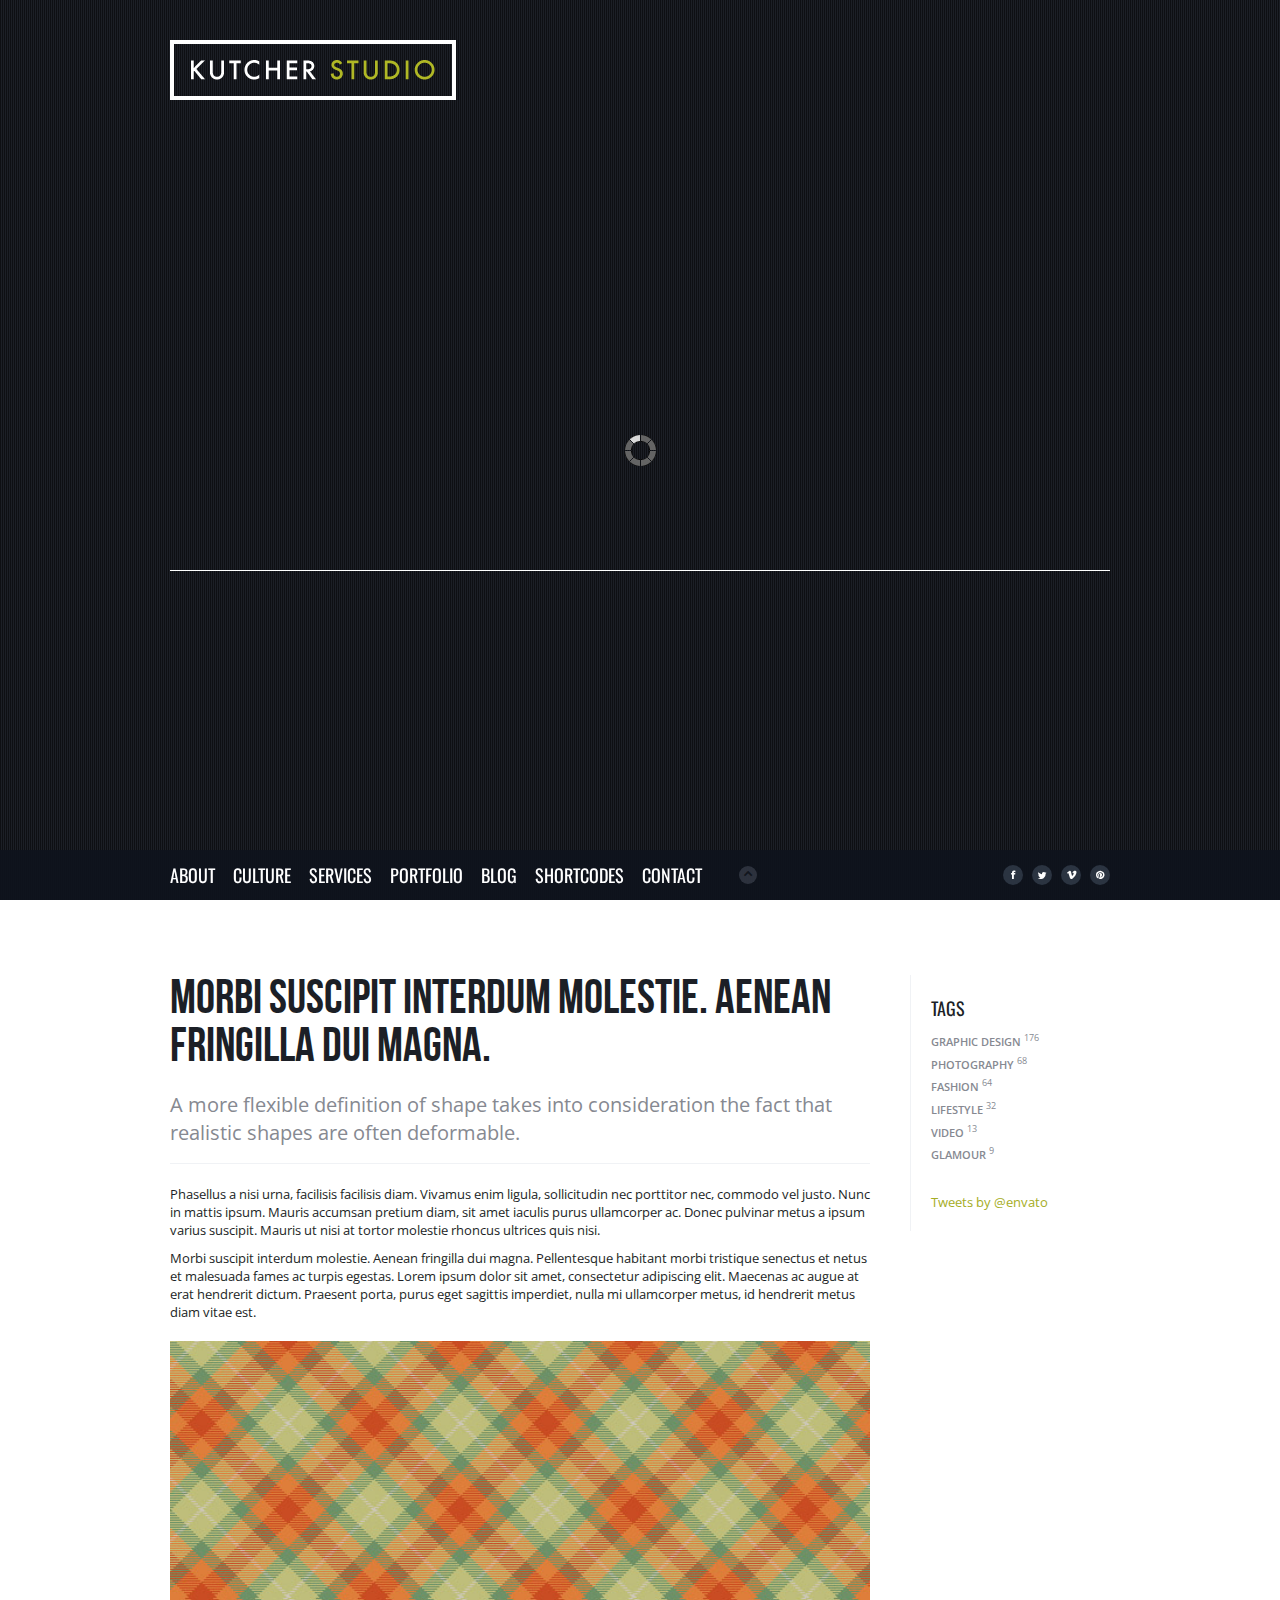
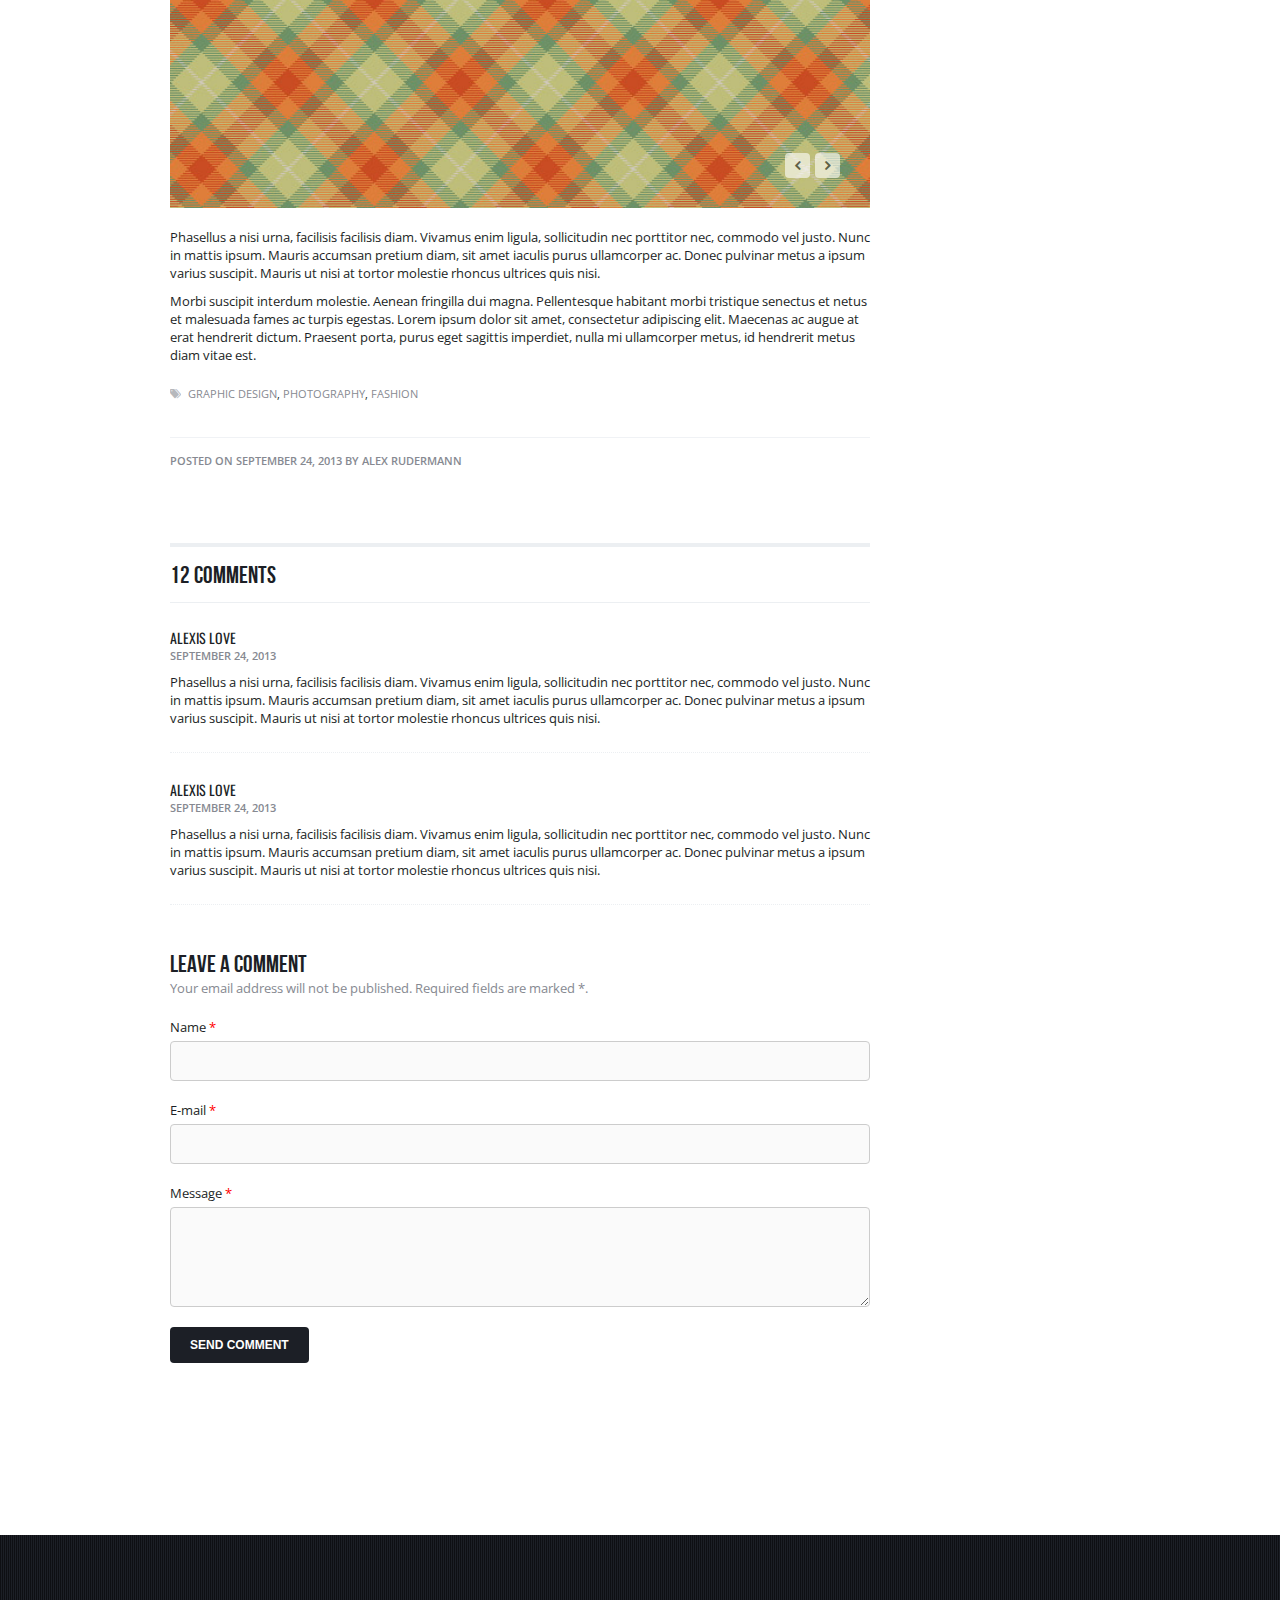
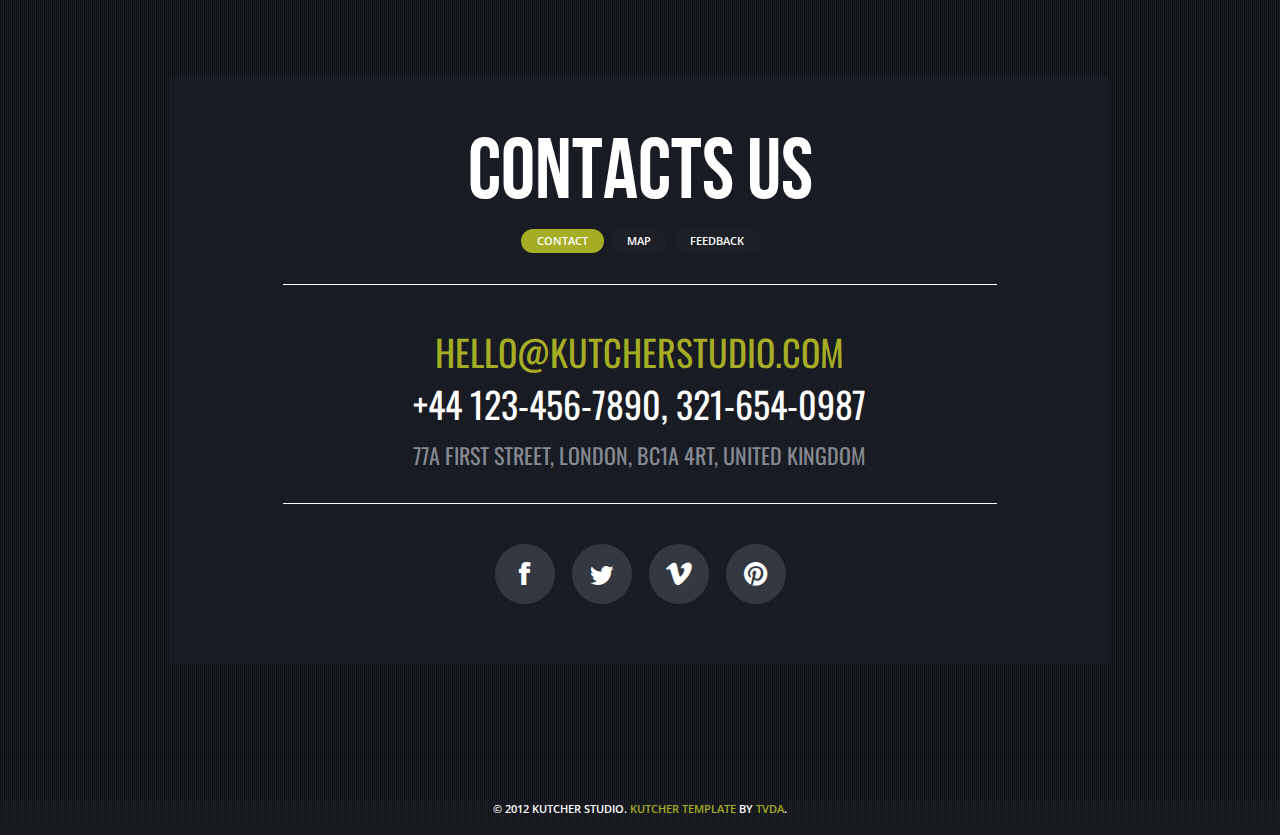
==== blog-detail.html @ 0f99b7dc "first commit" ====
<!DOCTYPE HTML>
<head>
	<meta charset="UTF-8">
	<title>Kutcher Studio</title>
	<meta name="description" content="">
	<meta name="author" content="">
	<meta name="viewport" content="width=device-width, initial-scale=1, maximum-scale=1">

	<!-- Google Web Fonts -->
	<link href='http://fonts.googleapis.com/css?family=Oswald|Open+Sans:400,600' rel='stylesheet' type='text/css'>
	
	<!-- CSS Responsive Framework Skeleton -->
	<link rel="stylesheet" href="css/skeleton.css">
	
	<!-- CSS Styles -->	
	<link rel="stylesheet" href="css/style.css">
	
	<!-- Fullscreen Slider -->
	<link rel="stylesheet" href="css/supersized.css">
	<link rel="stylesheet" href="css/supersized.shutter.css">
	
	<!-- Fancybox -->	
	<link rel="stylesheet" href="css/jquery.fancybox.css">
	
	<!-- Icons -->	
	<link rel="stylesheet" href="css/font-awesome.css">
	
	<!-- Flexslider -->	
	<link rel="stylesheet" href="css/flexslider.css">
	
	<!-- Media Queries -->	
	<link rel="stylesheet" href="css/media.css">
	
	<!--[if lt IE 9]>
		<script src="http://html5shiv.googlecode.com/svn/trunk/html5.js"></script>
	<![endif]-->
</head>

<body>

	<!-- Start Homepage -->
	<div id="homepage">
		
		<div class="container">
			<div class="sixteen columns">
				<img alt="" class="logo" src="images/logo.png" />
			</div>
			
			<div class="slider-text">
				<div class="sixteen columns">
					<div class="line"></div>
				</div>
				
				<div class="twelve columns">
					<div id="slidecaption"></div>
				</div>
				
				<div class="four columns">
					<a id="prevslide" class="load-item"><i class="icon-chevron-left"></i></a>
					<a id="nextslide" class="load-item"><i class="icon-chevron-right"></i></a>
				</div>
			</div>
			
		</div>
	</div>
	<!-- End Homepage -->
	
	
	<!-- Start Navigation -->
	<nav>
	
		<div class="container">
			
			<div class="thirteen columns">
				
				<!-- Start Nav Links -->
				<ul id="nav" class="links">
					<li class="current"><a href="index.html#about">About</a></li>
					<li><a href="index.html#culture">Culture</a></li>
					<li><a href="index.html#services">Services</a></li>
					<li><a href="index.html#portfolio">Portfolio</a></li>
					<li><a href="blog.html">Blog</a></li>
					<li><a href="shortcodes.html">Shortcodes</a></li>
					<li><a href="index.html#contact">Contact</a></li>
					<li><a class="to-top" href="#homepage"><i class="icon-chevron-up"></i><span>Home</span></a></li>
				</ul>
				<!-- End Nav Links -->
				
			</div>
			
			<div class="three columns">
			
				<!-- Social Icons -->	
				<ul class="social-icons">
					<li><a href="#"><i class="icon-facebook"></i></a></li>
					<li><a href="#"><i class="icon-twitter"></i></a></li>
					<li><a href="#"><i class="icon-vimeo"></i></a></li>
					<li><a href="#"><i class="icon-pinterest"></i></a></li>
				</ul>
				<!-- End Icons -->
			
			</div>
		
		</div>
	
	</nav>
	<!-- End Navigation -->	
	
	
	<!-- Start Blog -->	
	<div id="blog">
	
		<div class="container">
		
			<div class="twelve columns">
			
				<!-- Start Post -->
				<div class="post">
					<div class="post-title">
						<a href="blog-detail.html">Morbi suscipit interdum molestie. Aenean fringilla dui magna.</a>
					</div>
					
					<div class="post-text">
						<p class="lead">A more flexible definition of shape takes into consideration the fact that realistic shapes are often deformable.</p>
						<hr>
						<p>Phasellus a nisi urna, facilisis facilisis diam. Vivamus enim ligula, sollicitudin nec porttitor nec, commodo vel justo. Nunc in mattis ipsum. Mauris accumsan pretium diam, sit amet iaculis purus ullamcorper ac. Donec pulvinar metus a ipsum varius suscipit. Mauris ut nisi at tortor molestie rhoncus ultrices quis nisi.</p>
						<p>Morbi suscipit interdum molestie. Aenean fringilla dui magna. Pellentesque habitant morbi tristique senectus et netus et malesuada fames ac turpis egestas. Lorem ipsum dolor sit amet, consectetur adipiscing elit. Maecenas ac augue at erat hendrerit dictum. Praesent porta, purus eget sagittis imperdiet, nulla mi ullamcorper metus, id hendrerit metus diam vitae est.</p>
						<!-- Start Flex Slider -->
						<div class="slider">
							<div class="flexslider">
								<ul class="slides">
									<li><img src="images/blog/image2.jpg" alt=""></li>
									<li><img src="images/blog/image1.jpg" alt=""></li>
									<li><img src="images/blog/image3.jpg" alt=""></li>
									<li><img src="images/blog/image4.jpg" alt=""></li>
								</ul>
							</div>
						</div>
						<!-- End Flex Slider -->
						<p>Phasellus a nisi urna, facilisis facilisis diam. Vivamus enim ligula, sollicitudin nec porttitor nec, commodo vel justo. Nunc in mattis ipsum. Mauris accumsan pretium diam, sit amet iaculis purus ullamcorper ac. Donec pulvinar metus a ipsum varius suscipit. Mauris ut nisi at tortor molestie rhoncus ultrices quis nisi.</p>
						<p>Morbi suscipit interdum molestie. Aenean fringilla dui magna. Pellentesque habitant morbi tristique senectus et netus et malesuada fames ac turpis egestas. Lorem ipsum dolor sit amet, consectetur adipiscing elit. Maecenas ac augue at erat hendrerit dictum. Praesent porta, purus eget sagittis imperdiet, nulla mi ullamcorper metus, id hendrerit metus diam vitae est.</p>
					</div>
					
					<div class="post-tags">
						<i class="icon-tags"></i>
						<ul>
							<li><a href="#">Graphic Design</a></li>
							<li><a href="#">Photography</a></li>
							<li><a href="#">Fashion</a></li>
						</ul>
					</div>
					
					<div class="post-info">
						Posted on September 24, 2013 by Alex Rudermann
					</div>
					
					<div class="comments" id="comments">
						<div class="comments-title">12 comments</div>
						
						<div class="comment" id="comment-1">
							<div class="comment-author">Alexis Love</div>
							<div class="comment-date">September 24, 2013</div>
							<div class="comment-text">
								<p>Phasellus a nisi urna, facilisis facilisis diam. Vivamus enim ligula, sollicitudin nec porttitor nec, commodo vel justo. Nunc in mattis ipsum. Mauris accumsan pretium diam, sit amet iaculis purus ullamcorper ac. Donec pulvinar metus a ipsum varius suscipit. Mauris ut nisi at tortor molestie rhoncus ultrices quis nisi.</p>
							</div>
						</div>
						
						<div class="comment" id="comment-2">
							<div class="comment-author">Alexis Love</div>
							<div class="comment-date">September 24, 2013</div>
							<div class="comment-text">
								<p>Phasellus a nisi urna, facilisis facilisis diam. Vivamus enim ligula, sollicitudin nec porttitor nec, commodo vel justo. Nunc in mattis ipsum. Mauris accumsan pretium diam, sit amet iaculis purus ullamcorper ac. Donec pulvinar metus a ipsum varius suscipit. Mauris ut nisi at tortor molestie rhoncus ultrices quis nisi.</p>
							</div>
						</div>
						
						<div class="leave-comment-title">
							Leave a comment
							<span>Your email address will not be published. Required fields are marked *.</span>
						</div>
						
						<form action="wp-comments-post.php" method="post" id="commentform">
							<label>Name <span style="color:red">*</span></label>
							<input id="author" name="author" type="text" value="" aria-required="true">
							<label>E-mail <span style="color:red">*</span></label>
							<input id="email" name="email" type="text" value="" aria-required="true">
							<label>Message <span style="color:red">*</span></label>
							<textarea cols="40" rows="3" id="comment" name="comment" aria-required="true"></textarea>
							<button type="submit" class="button">Send Comment</button>
						</form>
						
					</div>
					
				</div>
				
			</div>
			<!-- End Post -->
			
			<!-- Start Sidebar -->
			<div class="four columns">
			
				<div class="blog-sidebar">
				
					<div class="block tags">
						<div class="block-title">Tags</div>
						<ul class="tags-list">
							<li><a href="#">Graphic Design</a> <sup>176</sup></li>
							<li><a href="#">Photography</a> <sup>68</sup></li>
							<li><a href="#">Fashion</a> <sup>64</sup></li>
							<li><a href="#">Lifestyle</a> <sup>32</sup></li>
							<li><a href="#">Video</a> <sup>13</sup></li>
							<li><a href="#">Glamour</a> <sup>9</sup></li>
						</ul>
					</div>
					
					<div id="twitterfeed" class="block"><a class="twitter-timeline" href="https://twitter.com/envato" data-widget-id="347631015214317568">Tweets by @envato</a>
<script>!function(d,s,id){var js,fjs=d.getElementsByTagName(s)[0],p=/^http:/.test(d.location)?'http':'https';if(!d.getElementById(id)){js=d.createElement(s);js.id=id;js.src=p+"://platform.twitter.com/widgets.js";fjs.parentNode.insertBefore(js,fjs);}}(document,"script","twitter-wjs");</script>
</div>
					
				</div>
				
			</div>
			<!-- End Sidebar -->
					
		</div>
		
	</div>
	<!-- End Blog -->
	
	
	<!-- Start Contact Page -->
	<div id="contact">
		<div class="pattern"></div>
		<div class="container">
			<div class="sixteen columns">
				
				<!-- Start Contact Block -->
				<div class="card">
					<h1 class="white">Contacts Us</h1>
					<div class="js-tabs">
    					<ul class="contact-tabs">
    						<li><a href="#" class="active-tab current">Contact</a></li>
    						<li><a href="#">Map</a></li>
    						<li><a href="#">Feedback</a></li>
    					</ul>
    					
    					<div class="tab-content-wrp">
        					<div class="lines tab-content active">
        						<p><a href="#" >hello@kutcherstudio.com</a><br/>+44 123-456-7890, 321-654-0987</p>
        						<p class="adress">77a First Street, London, BC1A 4RT, United Kingdom</p>
        					</div>
        					
        					<div class="lines tab-content">
        						<iframe width="100%" height="350" frameborder="0" scrolling="no" marginheight="0" marginwidth="0" src="https://maps.google.com/maps?f=q&amp;source=s_q&amp;hl=ru&amp;geocode=&amp;q=london&amp;sll=37.0625,-95.677068&amp;sspn=60.288153,103.095703&amp;ie=UTF8&amp;hq=&amp;hnear=%D0%9B%D0%BE%D0%BD%D0%B4%D0%BE%D0%BD,+%D0%92%D0%B5%D0%BB%D0%B8%D0%BA%D0%BE%D0%B1%D1%80%D0%B8%D1%82%D0%B0%D0%BD%D0%B8%D1%8F&amp;t=m&amp;ll=51.523324,-0.152864&amp;spn=0.018691,0.060081&amp;z=14&amp;iwloc=A&amp;output=embed"></iframe>
        					</div>
        					
        					<div class="lines tab-content">
        						<div class="result"></div>
                				
                				<form class="well">
                					<div class="row">
                						<div class="span2 pull-left">
                							<input type="text" name="name" placeholder="Name">
                							<input type="text" name="email" placeholder="E-mail">
                							<input type="text" name="subject" placeholder="Subject">
                						</div>
                						<div class="span6 pull-right">
                							<textarea class="span6" rows="4" name="message" placeholder="Message"></textarea>
                							<button type="submit" class="button"><i class="icon-envelope-alt"></i> Send Message</button>
                						</div>
                					</div>
                				</form>
        					</div>
    					</div>
					</div>
					
					<ul class="contact-social-icons">
						<li><a href="#"><i class="icon-facebook"></i></a></li>
						<li><a href="#"><i class="icon-twitter"></i></a></li>
						<li><a href="#"><i class="icon-vimeo"></i></a></li>
						<li><a href="#"><i class="icon-pinterest"></i></a></li>
					</ul>
				</div>
				<!-- End Contact Block -->
				
			</div>
		</div>
		
		<div class="copyright">
			<p>© 2012 Kutcher studio. <a href="http://themes.tvda.eu/">Kutcher Template</a> by <a href="http://themes.tvda.eu/">TVDA</a>.</p>
		</div>
		
	</div>
	<!-- End Contact Page -->
	
	<!-- JavaScripts -->
	<script src="http://ajax.googleapis.com/ajax/libs/jquery/1.8.2/jquery.min.js"></script>
	<script src="js/jquery.easing.min.js"></script>
	<script src="js/supersized.3.2.7.min.js"></script>
	<script src="js/supersized.shutter.min.js"></script>
	<script src="js/supersized.images.js"></script>
	<script src="js/main.js"></script>
	<script src="js/jquery.parallax-1.1.3.js"></script>
	<script src="js/last-tw-blog.js"></script>
	<script src="js/paralax-ini.js"></script>
	<script src="js/scroll.js"></script>
	<script src="js/jquery.flexslider.js"></script>
	<script src="js/selectnav.min.js"></script>
	<script src="js/jquery.isotope.min.js"></script>
	<script src="js/jquery.smartresize.js"></script>
	<script src="js/shortcodes.js"></script>
	<script src="js/jquery.fancybox.pack.js"></script>
	<script src="js/jquery.fancybox-media.js"></script>
	<script src="js/jquery.sticky.js"></script>
	<script src="js/contact.js"></script>
	<script>
	    $(window).load(function(){
	      $("nav").sticky({ topSpacing: 0, className: 'sticky', wrapperClassName: 'my-wrapper' });
	    });
    </script>
	
	<script>
		$(function(){
			$('.item').show();
			var $container = $('#portfolio_items');
			$container.isotope({
				itemSelector : '.item'
			});
			var $optionSets = $('.option-set'),
				$optionLinks = $optionSets.find('a');
			$optionLinks.click(function(){
				var $this = $(this);
				// don't proceed if already selected
				if ( $this.hasClass('selected') ) {
					return false;
				}
				var $optionSet = $this.parents('.option-set');
				$optionSet.find('.selected').removeClass('selected');
				$this.addClass('selected');
			// make option object dynamically, i.e. { filter: '.my-filter-class' }
			var options = {},
				key = $optionSet.attr('data-option-key'),
				value = $this.attr('data-option-value');
				
			// parse 'false' as false boolean
			value = value === 'false' ? false : value;
			options[ key ] = value;
				if ( key === 'layoutMode' && typeof changeLayoutMode === 'function' ) {
				// changes in layout modes need extra logic
				changeLayoutMode( $this, options )
			} else {
				// otherwise, apply new options
				$container.isotope( options );
			}    
			return false;
			});
			
			if( /Android|webOS|iPhone|iPad|iPod|BlackBerry/i.test(navigator.userAgent) ) {
				var $isMobile = true;
			}
			
			if(!$isMobile)
			{
				$(window).smartresize(function(){
					$container.isotope({
						masonry: { columnWidth: $container.width() / 12 }
					});
				});
			}
			else
			{
				$(window).bind('orientationchange', function(e){
					$container.isotope({
						masonry: { columnWidth: $container.width() / 12 }
					});
				});
			}
		});
	</script>
	
	<script type="text/javascript">
    	function moveTo(contentArea){
        	var goPosition = $(contentArea).offset().top;
        	$('html,body').animate({ scrollTop: goPosition}, 'slow');
        }
    </script>
    
    <script>
		selectnav('nav', {
			nested: true,
			indent: '-'
		});
    </script>

	<script>
		$(function(){
			//SyntaxHighlighter.all();
			});
				$(window).load(function(){
				$('.flexslider').flexslider({
				animation: "slide",
				start: function(slider){
				  $('body').removeClass('loading');
				}
			});
		});
	</script>
    
    <script>
		$(document).ready(function() {
			$(".fancybox").fancybox({
				padding : 0,
				beforeShow: function () {
				
							this.title = $(this.element).attr('title');
							this.title = '<h4>' + this.title + '</h4>' + $(this.element).find('img').attr('alt');
							
    
				            if (this.title) {
				                // New line
				                this.title += '<br />';
				                
				                // Add tweet button
				                this.title += '<a href="https://twitter.com/share" class="twitter-share-button" data-count="none" data-url="' + this.href + '">Tweet</a> ';
				                
				                // Add FaceBook like button
				                this.title += '<iframe src="//www.facebook.com/plugins/like.php?href=' + this.href + '&amp;layout=button_count&amp;show_faces=true&amp;width=500&amp;action=like&amp;font&amp;colorscheme=light&amp;height=23" scrolling="no" frameborder="0" style="border:none; overflow:hidden; width:110px; height:23px;" allowTransparency="true"></iframe>';
				            }
				        },
		        afterShow: function() {
		            // Render tweet button
		            twttr.widgets.load();
		        },
				helpers : {
					title : { type: 'inside' },
				}
			});
			$('.fancybox-media').fancybox({
				openEffect  : 'none',
				closeEffect : 'none',
				helpers : {
					media : {},
				}
			});
		});
	</script>
		
	<script src="https://api.twitter.com/1/statuses/user_timeline/envato.json?callback=twitterCallback2&count=3"></script>
		
</body>
<!-- The End. Visit our site THEMES.TVDA.EU -->
---- css/skeleton.css ----
/*
* Skeleton V1.2
* Copyright 2011, Dave Gamache
* www.getskeleton.com
* Free to use under the MIT license.
* http://www.opensource.org/licenses/mit-license.php
* 6/20/2012
*/


/* Table of Contents
==================================================
    #Base 960 Grid
    #Tablet (Portrait)
    #Mobile (Portrait)
    #Mobile (Landscape)
    #Clearing */



/* #Base 960 Grid
================================================== */

    .container                                  { position: relative; width: 960px; margin: 0 auto; padding: 0; }
    .container .column,
    .container .columns                         { float: left; display: inline; margin-left: 10px; margin-right: 10px; }
    .row                                        { margin-bottom: 20px; }

    /* Nested Column Classes */
    .column.alpha, .columns.alpha               { margin-left: 0; }
    .column.omega, .columns.omega               { margin-right: 0; }

    /* Base Grid */
    .container .one.column,
    .container .one.columns                     { width: 40px;  }
    .container .two.columns                     { width: 100px; }
    .container .three.columns                   { width: 160px; }
    .container .four.columns                    { width: 220px; }
    .container .five.columns                    { width: 280px; }
    .container .six.columns                     { width: 340px; }
    .container .seven.columns                   { width: 400px; }
    .container .eight.columns                   { width: 460px; }
    .container .nine.columns                    { width: 520px; }
    .container .ten.columns                     { width: 580px; }
    .container .eleven.columns                  { width: 640px; }
    .container .twelve.columns                  { width: 700px; }
    .container .thirteen.columns                { width: 760px; }
    .container .fourteen.columns                { width: 820px; }
    .container .fifteen.columns                 { width: 880px; }
    .container .sixteen.columns                 { width: 940px; }

    .container .one-third.column                { width: 300px; }
    .container .two-thirds.column               { width: 620px; }

    /* Offsets */
    .container .offset-by-one                   { padding-left: 60px;  }
    .container .offset-by-two                   { padding-left: 120px; }
    .container .offset-by-three                 { padding-left: 180px; }
    .container .offset-by-four                  { padding-left: 240px; }
    .container .offset-by-five                  { padding-left: 300px; }
    .container .offset-by-six                   { padding-left: 360px; }
    .container .offset-by-seven                 { padding-left: 420px; }
    .container .offset-by-eight                 { padding-left: 480px; }
    .container .offset-by-nine                  { padding-left: 540px; }
    .container .offset-by-ten                   { padding-left: 600px; }
    .container .offset-by-eleven                { padding-left: 660px; }
    .container .offset-by-twelve                { padding-left: 720px; }
    .container .offset-by-thirteen              { padding-left: 780px; }
    .container .offset-by-fourteen              { padding-left: 840px; }
    .container .offset-by-fifteen               { padding-left: 900px; }



/* #Tablet (Portrait)
================================================== */

    /* Note: Design for a width of 768px */

    @media only screen and (min-width: 768px) and (max-width: 959px) {
        .container                                  { width: 768px; }
        .container .column,
        .container .columns                         { margin-left: 10px; margin-right: 10px;  }
        .column.alpha, .columns.alpha               { margin-left: 0; margin-right: 10px; }
        .column.omega, .columns.omega               { margin-right: 0; margin-left: 10px; }
        .alpha.omega                                { margin-left: 0; margin-right: 0; }

        .container .one.column,
        .container .one.columns                     { width: 28px; }
        .container .two.columns                     { width: 76px; }
        .container .three.columns                   { width: 124px; }
        .container .four.columns                    { width: 172px; }
        .container .five.columns                    { width: 220px; }
        .container .six.columns                     { width: 268px; }
        .container .seven.columns                   { width: 316px; }
        .container .eight.columns                   { width: 364px; }
        .container .nine.columns                    { width: 412px; }
        .container .ten.columns                     { width: 460px; }
        .container .eleven.columns                  { width: 508px; }
        .container .twelve.columns                  { width: 556px; }
        .container .thirteen.columns                { width: 604px; }
        .container .fourteen.columns                { width: 652px; }
        .container .fifteen.columns                 { width: 700px; }
        .container .sixteen.columns                 { width: 748px; }

        .container .one-third.column                { width: 236px; }
        .container .two-thirds.column               { width: 492px; }

        /* Offsets */
        .container .offset-by-one                   { padding-left: 48px; }
        .container .offset-by-two                   { padding-left: 96px; }
        .container .offset-by-three                 { padding-left: 144px; }
        .container .offset-by-four                  { padding-left: 192px; }
        .container .offset-by-five                  { padding-left: 240px; }
        .container .offset-by-six                   { padding-left: 288px; }
        .container .offset-by-seven                 { padding-left: 336px; }
        .container .offset-by-eight                 { padding-left: 384px; }
        .container .offset-by-nine                  { padding-left: 432px; }
        .container .offset-by-ten                   { padding-left: 480px; }
        .container .offset-by-eleven                { padding-left: 528px; }
        .container .offset-by-twelve                { padding-left: 576px; }
        .container .offset-by-thirteen              { padding-left: 624px; }
        .container .offset-by-fourteen              { padding-left: 672px; }
        .container .offset-by-fifteen               { padding-left: 720px; }
    }


/*  #Mobile (Portrait)
================================================== */

    /* Note: Design for a width of 320px */

    @media only screen and (max-width: 767px) {
        .container { width: 300px; }
        .container .columns,
        .container .column { margin: 0; }
        .container .one.column,
        .container .one.columns,
        .container .two.columns,
        .container .three.columns,
        .container .four.columns,
        .container .five.columns,
        .container .six.columns,
        .container .seven.columns,
        .container .eight.columns,
        .container .nine.columns,
        .container .ten.columns,
        .container .eleven.columns,
        .container .twelve.columns,
        .container .thirteen.columns,
        .container .fourteen.columns,
        .container .fifteen.columns,
        .container .sixteen.columns,
        .container .one-third.column,
        .container .two-thirds.column  { width: 300px; }

        /* Offsets */
        .container .offset-by-one,
        .container .offset-by-two,
        .container .offset-by-three,
        .container .offset-by-four,
        .container .offset-by-five,
        .container .offset-by-six,
        .container .offset-by-seven,
        .container .offset-by-eight,
        .container .offset-by-nine,
        .container .offset-by-ten,
        .container .offset-by-eleven,
        .container .offset-by-twelve,
        .container .offset-by-thirteen,
        .container .offset-by-fourteen,
        .container .offset-by-fifteen { padding-left: 0; }

    }


/* #Mobile (Landscape)
================================================== */

    /* Note: Design for a width of 480px */

    @media only screen and (min-width: 480px) and (max-width: 767px) {
        .container { width: 420px; }
        .container .columns,
        .container .column { margin: 0; }

        .container .one.column,
        .container .one.columns,
        .container .two.columns,
        .container .three.columns,
        .container .four.columns,
        .container .five.columns,
        .container .six.columns,
        .container .seven.columns,
        .container .eight.columns,
        .container .nine.columns,
        .container .ten.columns,
        .container .eleven.columns,
        .container .twelve.columns,
        .container .thirteen.columns,
        .container .fourteen.columns,
        .container .fifteen.columns,
        .container .sixteen.columns,
        .container .one-third.column,
        .container .two-thirds.column { width: 420px; }
    }


/* #Clearing
================================================== */

    /* Self Clearing Goodness */
    .container:after { content: "\0020"; display: block; height: 0; clear: both; visibility: hidden; }

    /* Use clearfix class on parent to clear nested columns,
    or wrap each row of columns in a <div class="row"> */
    .clearfix:before,
    .clearfix:after,
    .row:before,
    .row:after {
      content: '\0020';
      display: block;
      overflow: hidden;
      visibility: hidden;
      width: 0;
      height: 0; }
    .row:after,
    .clearfix:after {
      clear: both; }
    .row,
    .clearfix {
      zoom: 1; }

    /* You can also use a <br class="clear" /> to clear columns */
    .clear {
      clear: both;
      display: block;
      overflow: hidden;
      visibility: hidden;
      width: 0;
      height: 0;
    }
---- css/style.css ----
/*--------------------------------------------------------
Resets
--------------------------------------------------------*/
html, body {
    height: 100%;
}

html, body, div, span, applet, object, iframe, h1, h2, h3, h4, h5, h6, p, blockquote, pre, a, abbr, acronym, address, big, cite, code, del, dfn, em, img, ins, kbd, q, s, samp, small, strike, strong, tt, var, b, u, i, center, dl, dt, dd, ol, ul, li, fieldset, form, label, legend, table, caption, tbody, tfoot, thead, tr, th, td, article, aside, canvas, details, embed, figure, figcaption, footer, header, hgroup, menu, nav, output, ruby, section, summary, time, mark, audio, video {
	margin: 0;
	padding: 0;
	border: 0;
	font-size: 100%;
	font: inherit;
	vertical-align: baseline;
}

article, aside, details, figcaption, figure, footer, header, hgroup, menu, nav, section {
	display: block;
}

body {
	line-height: 1;
}

ol, ul {
	list-style: none;
}

blockquote, q {
	quotes: none;
}

blockquote:before, blockquote:after,
q:before, q:after {
	content: '';
	content: none;
}

table {
	border-collapse: collapse;
	border-spacing: 0;
}



/*--------------------------------------------------------
Commons
--------------------------------------------------------*/

@font-face {
    font-family: 'BebasNeueRegular';
    src: url('../fonts/BebasNeue-webfont.eot');
    src: url('../fonts/BebasNeue-webfont.eot?#iefix') format('embedded-opentype'),
         url('../fonts/BebasNeue-webfont.woff') format('woff'),
         url('../fonts/BebasNeue-webfont.ttf') format('truetype'),
         url('../fonts/BebasNeue-webfont.svg#BebasNeueRegular') format('svg');
    font-weight: normal;
    font-style: normal;

}

::-moz-selection {background: #b0b825;color: white; }
::selection {background: #b0b825;color: white; }

body {
	background: white;
	font: 13px 'Open Sans', sans-serif;
	color: #1c1f26;
	-webkit-font-smoothing: antialiased;
	-webkit-text-size-adjust: 100%;
}

.embed-container {
    position: relative;
    padding-bottom: 56.25%; /* 16/9 ratio */
    padding-top: 30px; /* IE6 workaround*/
    height: 0;
    overflow: hidden;
}

.embed-container iframe,
.embed-container object,
.embed-container embed {
    position: absolute;
    top: 0;
    left: 0;
    width: 100%;
    height: 100%;
}

img.scaleimg {
	width: 100%;
    height: auto;
}

.hidden {
	display: none;
}

.vertical-text {
	display: table-cell;
	vertical-align: middle;
}

.pattern {
	background: url(../images/pattern.png);
	width: 100%;
	position: absolute;
}	


/*--------------------------------------------------------
Typography
--------------------------------------------------------*/

h1, h2, h3, h4 {
	text-transform: uppercase;
	font-weight: 400;
}

h1 {
	font-family: 'BebasNeueRegular', sans-serif;
	font-size: 86px;
	text-transform: uppercase;
	position: relative;
	margin-bottom: 7px;
}

h1.white {
	color: white;
}

h2 {
	font-family: 'BebasNeueRegular', sans-serif;
	font-size: 44px;
	text-transform: uppercase;
	position: relative;
}

h2.white {
	color: white;
}


h3 {
	font-family: 'Oswald', sans-serif;
	font-size: 22px;
}

h3.white {
	color: white;
}

h4 {
	font-family: 'Oswald', sans-serif;
	font-size: 22px;
}

p {
	margin-top: 10px;
}

a {
	color: #a5ad25;
	text-decoration: none;
	transition: all 0.3s linear;
	-moz-transition: all 0.3s linear;
	-webkit-transition: all 0.3s linear;
	-o-transition: all 0.3s linear;
}

a:hover {
	color: #868991;
}

p.lead {
	font-size: 20px;
	color: #868991;
	line-height: 1.4;
}

hr {
	margin: 25px 0;
	border: 0;
	border-bottom: 1px solid #f0f2f5;
}



/*--------------------------------------------------------
Navigation
--------------------------------------------------------*/

nav {
	background: url(../images/nav-bg.png);
	width: 100%;
	position: relative;
	z-index: 1000;
	height: 50px;
	opacity: 0;
	filter: alpha(opacity=0);
}

.links {
	height: 50px;
	display: table-cell;
	vertical-align: middle;
}

.links li {
	display: inline;
	margin: 0 15px 0 0;
}

.links a {
	font-family: 'Oswald', sans-serif;
	font-size: 18px;
	color: white;
	text-decoration: none;
	text-transform: uppercase;
}

.links a:visited {
	color: white;
}

.links a:hover {
	color: #b0b825;
}

.links a.to-top span {
	display: none;
}

.links a.to-top i {
	position: absolute;
	top: 16px;
	margin-left: 22px;
	width: 18px;
	height: 18px;
	opacity:0.3;
	background: #757c8c;
	color: #1c1f26;
	font-size: 11px;
	line-height: 1.2;
	border-radius: 50%;
	-webkit-border-radius: 50%;
	-moz-border-radius: 50%;
	transition: all 0.3s;
	-moz-transition: all 0.3s;
	-webkit-transition: all 0.3s;
	-o-transition: all 0.3s;
}

.links a.to-top:hover i {
	opacity:1; 
}

.selectnav {
	display: none;
}

.social-icons {
	text-align: right;
	margin-top: 15px;
}

.social-icons li {
	display: inline-block;
	margin: 0 0 0 6px;
}

.social-icons li a {
	color: white;
	font-size: 11px;
	line-height: 1.8;
	text-align: center;
	text-decoration: none;
	display: block;
	width: 20px;
	height: 20px;
	background: #2b3441;
	border-radius: 50%;
	-webkit-border-radius: 50%;
	-moz-border-radius: 50%;
}

.social-icons a:hover {
	background-color: #a5ad25;
}

.social-icons-normal {
	margin-top: 9px;
}

.social-icons-normal li {
	display: inline-block;
	margin-top: 6px;
}

.social-icons-normal li a {
	color: white;
	font-size: 13px;
	line-height: 1.9;
	text-align: center;
	text-decoration: none;
	display: block;
	width: 24px;
	height: 24px;
	background: #2b3441;
	border-radius: 50%;
	-webkit-border-radius: 50%;
	-moz-border-radius: 50%;
}

.social-icons-normal a:hover {
	background-color: #a5ad25;
}

.dropmenu {
	display: none;
}




/*--------------------------------------------------------
Parallax
--------------------------------------------------------*/


#parallax1, #parallax2, #parallax3 {
	width: 100%;
	height: 440px;
	background-color: #1c1f26;
	position: relative;
	overflow: hidden;
}

#parallax1 .vertical-text,
#parallax2 .vertical-text,
#parallax3 .vertical-text,
#parallax1 .pattern,
#parallax2 .pattern,
#parallax3 .pattern {
	height: 440px;
}


	/*Parallax1------------------------------------------*/
	
	.bg1 {
		background: url(../images/slider/banner8.jpeg) 50% 50% fixed repeat-y;
		width: 100%;
		height: 100%;
		margin: 0 auto;
		position: absolute;
		background-size: 110%;
	}
	
	p.prlx-quote {
		font-family: 'BebasNeueRegular', sans-serif;
		font-size: 48px;
		line-height: 1;
		margin-bottom: 20px;
		color: white;
		text-align: center;
		text-transform: uppercase;
		z-index: 200;
		margin: 0 10% 0 10%;
	}
	
	.prlx-author {
		height: 24px;
		background-image: url(../images/quote.png);
		background-position: left top;
		background-repeat: no-repeat;
		background: -Webkit-image-set(url(../images/quote.png) 1x, url(../images/quote@2x.png) 2x) left top no-repeat; /* Image for Retina */	
		width: auto;
		padding-left: 40px;
		font-size: 11px;
		font-weight: 600;
		color: white;
		text-transform: uppercase;
		line-height: 0.9;
		position: relative;
		margin-top: 26px;
		left: 42%;
		z-index: 200;
	}


	/*Parallax2------------------------------------------*/
	
	.bg2 {
		background: url(../images/parallax/GOPR6330.jpg) top center fixed repeat-y;
		width: 100%;
		height: 100%;
		margin: 0 auto;
		position: absolute;
		background-size: 120%;
	}
	
	.twitter-author {
		text-transform: uppercase;
		font-family: 'BebasNeueRegular', sans-serif;
		font-size: 24px;
	
	}
	
	.tweet {
		font-family: 'Oswald', sans-serif;
		font-size: 24px;
		color: white;
		line-height: 1.4;
		margin: 7px 0 12px 0;
	
	}
	
	.tweet-date {
		display: block;
		margin-top: 20px;
		margin-bottom: 10px;
	}
	
	.tweet-date a {
		font-size: 11px;
		text-transform: uppercase;
		font-weight: 600;
	}


	/*Parallax3------------------------------------------*/
	
	#parallax3 h2 {
		text-align: center;
		margin-bottom: 20px;
	}
	
	.bg3 {
		background: url(../images/slider/banner14.jpeg) 100% 100% fixed repeat-y;
		width: 100%;
		height: 100%;
		margin: 0 auto;
		position: absolute;
		background-size: 110%;
	}
	
	.clients {
		text-align: center;
	}
	
	.clients li {
		display: inline;
		margin: 0 15px 0 15px;
		height: 50px;
		opacity:1;
	}
	
	.clients li:hover {
		opacity:0.7;
	}



/*--------------------------------------------------------
Content
--------------------------------------------------------*/

.page {
	padding-top: 64px;
	padding-bottom: 80px;
	position: relative;
	background: white;
}

.one-text {
	font-size: 20px;
	line-height: 1.5; 
}

.description {
	font-size: 12px;
	line-height: 18px;
}

.columns .img-wrp {
	position: relative;
}

.img-wrp img {
	display: block;
}


.overlay-wrp {
	position: absolute;
	top: 0px;
	left: 0px;
	display: none;
	height: 100%;
	width: 100%;
}

.overlay-wrp .overlay {
	opacity: 0.5;
	filter: alpha(opacity=50);
	height: 100%;
	width: 100%;
}

.overlay {
	background: #b0b825;

}
    
	
	/*Homepage------------------------------------------*/
	
	#homepage {
		background: url(../images/pattern.png);
		position: relative;
		overflow: hidden;
		height: 100%;
		margin-bottom: -50px;
	}
	
	#homepage .container {
		height: 100%;
	}
	
	.logo {
		top: 40px;
		position: absolute;
		opacity: 0;
		filter: alpha(opacity=50);
	}
	
	
	.slider-text {
		position: absolute;
		overflow: hidden;
		bottom: 110px;
		min-height: 220px;
	}
	
	#slidecaption { 
		overflow: hidden;
		float: left;
		color: white;
		font: 92px/0.9 "BebasNeueRegular", Helvetica, Arial, sans-serif;
		margin: 0 20px 0 0;
	}
	
	.slidedescription {
		font: 600 14px "Open Sans", Helvetica, Arial, sans-serif;
		margin: 13px 0 0 0;
	}
	
	.line {
		border-bottom: solid white 1px;
		margin-bottom: 36px;
		opacity: 0;
		filter: alpha(opacity=0);
	}	
	
	
	/*About------------------------------------------*/
	
	.container .overlay-content.social-icons {
		text-align: center;
		margin-top: -11px;
		position: absolute;
		top: 20%;
		width: 100%;
		z-index: 10;
	}
	
	.container .overlay-content.social-icons li a {
		height: 22px;
		width: 22px;
		font-size: 14px;
		line-height: 1.6;
		background: white;
		color: #a5ad25;
		opacity: 0.7;
	}
	
	.container .overlay-content.social-icons li a:hover {
		opacity: 1;
	}
	
	.column .img-wrp {
		position: relative;
		margin: 52px 0 14px 0;
		
	}	
	
	.job-position {
		color: #868991;
		font-size: 11px;
		text-transform: uppercase;
		font-weight: 600;
		margin: -4px 0px 14px 0px;
	}
	



	/*Culrute------------------------------------------*/

	.full-width {
		background: #f0f2f5;
		padding: 60px 0px 60px 0px;
		margin: 53px 0px 54px 0px;
	}


	/*Services------------------------------------------*/
	
	.service h3 {
		text-align: center;
		margin-top: 46px;
	}
	
	.service .description {
		text-align: center;
	}

	.service .icon {
		width: 160px;
		height: 160px;
		border-radius:160px;
		-webkit-border-radius: 160px;
		-moz-border-radius: 160px;
		margin: 24px auto 24px auto;
		background: #f0f2f5 center center no-repeat;
	}
	
	
	/*Portfolio------------------------------------------*/
	

	
	.project-title {
		font-family: 'Oswald', sans-serif;
		font-size: 12px;
		text-transform: uppercase;
		margin-top: 7px;
	}
	
	.project-description {
		color: #868991;
		font-size: 10px;
		text-transform: uppercase;
		font-weight: 600;
		margin: 0 0 20px 0;
	}
	
	.columns .overlay-content.loupe {
		width: 34px;
		height: 34px;
		background: url(../images/loupe.png) 0px 0px no-repeat;
		position: absolute;
		top: 22%;
		margin: -17px 0 0 -17px;
		left: 50%;
		z-index: 10;
	}
	
	.option-set {
		margin-left: 8px;
		margin-bottom: 36px;
	}

	.option-set li {
		display: inline-block;
		position: relative;
		margin-right: 10px;
		text-transform: uppercase;
		font-size: 11px;
	}
	
	.option-set i {
		color: #868991;
	}
	
	.option-set li a.selected {
		color: #a5ad25;
	}
	
	.option-set li a {
		color: #868991;
		text-decoration: none;
		font-weight: 600;
	}
	
	.option-set li a:hover {
		color: #a5ad25;
	}
	
	
	/* ==================================================
	Isotope Filtering
	================================================== */
	
		.item {
			height: 198px;
		}
	
		/* --- Start: Recommended Isotope styles --- */
		.isotope-item {
		  z-index: 2;
		}
		
		.isotope-hidden.isotope-item {
		  pointer-events: none;
		  z-index: 1;
		}
		
		
		/* --- Isotope CSS3 transitions --- */
		.isotope,
		.isotope .isotope-item {
		  -webkit-transition-duration: 0.6s;
		     -moz-transition-duration: 0.6s;
		      -ms-transition-duration: 0.6s;
		       -o-transition-duration: 0.6s;
		          transition-duration: 0.6s;
		}
		
		.isotope {
		  -webkit-transition-property: height, width;
		     -moz-transition-property: height, width;
		      -ms-transition-property: height, width;
		       -o-transition-property: height, width;
		          transition-property: height, width;
		}
		
		.isotope .isotope-item {
		  -webkit-transition-property: -webkit-transform, opacity;
		     -moz-transition-property:    -moz-transform, opacity;
		      -ms-transition-property:     -ms-transform, opacity;
		       -o-transition-property:         top, left, opacity;
		          transition-property:         transform, opacity;
		}
		
		
		/* --- disabling Isotope CSS3 transitions --- */
		.isotope.no-transition,
		.isotope.no-transition .isotope-item,
		.isotope .isotope-item.no-transition {
		  -webkit-transition-duration: 0s;
		     -moz-transition-duration: 0s;
		      -ms-transition-duration: 0s;
		       -o-transition-duration: 0s;
		          transition-duration: 0s;
		}
		
		/* --- End: Recommended Isotope styles --- */
	
	
	
	/* --- disable CSS transitions for containers with infinite scrolling --- */
	.isotope.infinite-scrolling {
	  -webkit-transition: none;
	     -moz-transition: none;
	      -ms-transition: none;
	       -o-transition: none;
	          transition: none;
	}



	/*Contact------------------------------------------*/

	#contact {
		width: 100%;
		height: auto;
		min-height: 100%;
		background-color: #1c1f26;
		background: url(../images/contacts.jpg) top center fixed;
		background-size: cover;
		position: relative;
	}
	
	#contact .pattern {
		height: 100%;
	}

	.card {
		width: 100%;
		background: url(../images/contact-bg.png);
		text-align: center;
		padding: 45px 0 120px 0;
		margin: 15% 0 100px 0;
		position: relative;
	}
	
	.contact-tabs {
		margin-bottom: 35px;
	}
	
	.contact-tabs li {
		display: inline;
		margin: 0 2px;
	}
	
	.contact-tabs li a {
		padding: 4px 16px 5px 16px;
		background: #1c1f26;
		border-radius: 14px;
		font-size: 11px;
		color: white;
		font-weight: 600;
		text-transform: uppercase;
	}
	
	.adress {
		color: #868991;
		font-size: 22px;
		margin-top: 10px;
	}
    
	.lines {
		width: 76%;
		border-top: white 1px solid;
		border-bottom: white 1px solid;
		text-transform: uppercase;
		color: white;
		font-family: 'Oswald', sans-serif;
		font-size: 36px;
		padding: 31px 0 31px 0;
		margin: 12px auto 40px auto;
		line-height: 1.45;
	}

	.contact-social-icons {
		text-align: center;
		position: absolute;;
		bottom: 60px;
		left: 0;
		width: 100%;
	}
	
	.contact-social-icons li {
		display: inline;
		margin: 0 7px 0 7px;
	}
	
	.contact-social-icons li a {
		display: inline-block;
		color: white;
		font-size: 30px;
		line-height: 2;
		background: url(../images/social-icons-bg.png);
		width: 60px;
		height: 60px;
		border-radius: 50%;
		-webkit-border-radius: 50%;
		-moz-border-radius: 50%;
	}
	
	.contact-social-icons li a:hover {
		background-color: #a5ad25;
	}
	
	.copyright {
		background: url(../images/footer-gr.png);
		width: 100%;
		height: 80px;
		position: absolute;
		z-index: 1000000;
		bottom: 0;
	}
	
	.copyright p {
		text-transform: uppercase;
		text-align: center;
		font-weight: 600;
		font-size: 11px;
		color: white;
		margin-top: 46px;
	}
	
/*--------------------------------------------------------
Blog
--------------------------------------------------------*/	
	
	#blog {
		background: white;
		padding: 75px 0 80px 0;
	}
	
	.post {
		margin-bottom: 92px;
	}
	
	.post-title {
		font-family: 'BebasNeueRegular', sans-serif;
		font-size: 48px;
		text-transform: uppercase;
		line-height: 1;
		margin-bottom: 20px;
	}

	.post-title a {
		color: #1c1f26;
	}
	
	.post-title a:hover {
		color: #a5ad25;
	}
	
	
	.post-text hr {
		margin: 16px 0 21px 0;
	}
	
	.post-image {
		position: relative;
		overflow: hidden;
	}
	
	.image-caption {
		display: block;
		position: absolute;
		overflow: hidden;
		left: 30px;
		bottom: 30px;
		max-width: 60%;
		max-height: 80%;
		box-sizing: border-box;
		padding: 20px;
		background: url(../images/caption-bg.png);
		font-family: 'BebasNeueRegular', sans-serif;
		color: white;
		line-height: 1;
		font-size: 18px;
	}
	
	.post-tags {
		margin-top: 20px;
	}
	
	.post-tags i {
		display: inline-block;
		margin-right: 4px;
		color: #868991;
		font-size: 12px;
		opacity: .6;
	}
	
	.post-tags ul {
		display: inline-block;
	}

	.post-tags li {
		display: inline-block;
		position: relative;
		text-transform: uppercase;
		font-size: 11px;
	}
	
	.post-tags li:after {
		content: ', ';
	}
	
	.post-tags li:last-child:after {
		content: '';
	}
	
	.post-tags li a {
		color: #868991;
		text-decoration: none;
	}
	
	.post-tags li a:hover {
		color: #a5ad25;
	}
	
	.post-info {
		margin-top: 35px;
		padding-top: 15px;
		border-top: 1px solid #f0f2f5;
		text-transform: uppercase;
		color: #868991;
		font-size: 11px;
		font-weight: 600;
	}
	
	.post-info span {
		text-align: right;
		float: right;
	}
	
	.blog-sidebar {
		margin-left: 20px;
		border-left: 1px solid #f0f2f5;
		padding: 20px 0 20px 20px;
	}
	
	.block {
		margin-top: 31px;
	}
	
	.block:first-child {
		margin-top: 0;
	}
	
	.block-title {
		font-family: 'Oswald', sans-serif;
		font-size: 18px;
		text-transform: uppercase;
		margin-bottom: 10px;
	}
	
	.tags-list li {
		text-transform: uppercase;
		font-size: 11px;
		color: #868991;
		margin-top: 5px;
	}
	
	.tags-list li:first-child {
		margin-top: 0;
	}
	
	.tags-list li a {
		color: #868991;
		text-decoration: none;
		font-weight: 600;
	}
	
	.tags-list li a:hover {
		color: #a5ad25;
	}
	
	a.twfd-author {
		display: block;
		margin-top: -10px;
		text-transform: uppercase;
		color: #868991;
		font-size: 11px;
	}

	a.twfd-author:hover {
		color: #a5ad25;
	}
	
	.blog-tweet {
		font-size: 11px;
		margin-top: 16px;
	}
	
	.blog-tweet span {
		display: block;
		margin-top: 7px;
		color: #868991;
		font-size: 10px;
	}
	
	.pagination {
		position: relative;
		width: 100%;
		border-top: 1px solid #f0f2f5;
	}
	
	.pages {
		text-align: center;
	}
	
	.pages li {
		display: inline-block;
	}

	.pages li {
		display: inline-block;
		margin: 0 2px 6px 0;
	}
	
	.pages li a {
		font-size: 14px;
		display: block;
		font-weight: 600;
		padding: 5px;
		color: #868991;
	}
	
	.pages li a.current {
		border-top: 2px solid #a5ac33;
		color: #1c1f26;
	}
	
	.pages li a:hover {
		color: #a5ac33;
	}
	
	a.previous, a.next {
		display: block;
		margin-top: 8px;
		padding: 4px 8px;
		background-color: #f0f2f5;
		font-size: 10px;
		color: #1c1f26;
		text-transform: uppercase;
		-webkit-border-radius: 4px;
		   -moz-border-radius: 4px;
		   		border-radius: 4px;
	}
	
	a.previous:hover, a.next:hover {
		background-color: #a5ac33;
		color: white;
	}

	a.previous {
		position: absolute;
		left: 0;
		top: 0;
	}
	
	a.next {
		position: absolute;
		right: 0;
		top: 0;
	}
	
	.comments {
		margin: 75px 0 0 0;
	}
	
	.comments-title {
		padding: 14px 0 12px 0;
		font-family: 'BebasNeueRegular', sans-serif;
		font-size: 24px;
		text-transform: uppercase;
		border-top: 4px solid #eceff2;
		border-bottom: 1px solid #eceff2;
	}
	
	.comment {
		margin: 24px 0 26px 0;
		padding-bottom: 25px;
		border-bottom: 1px dotted #eceff2;
	}
	
	.comment-author {
		font-family: 'Oswald', sans-serif;
		font-size: 14px;
		text-transform: uppercase;
	}
	
	.comment-date {
		font-size: 11px;
		text-transform: uppercase;
		color: #868991;
		font-weight: 600;
	}
	
	.comment-text {
		margin-top: 9px;
	}
	
	.leave-comment-title {
		font-family: 'BebasNeueRegular', sans-serif;
		font-size: 24px;
		text-transform: uppercase;
		margin: 45px 0 21px 0;
	}
	
	.leave-comment-title span {
		display: block;
		font-family: 'Open Sans', sans-serif;
		font-size:13px;
		color: #868991;
		text-transform: none;
	}
	
	
/*--------------------------------------------------------
Shortcodes
--------------------------------------------------------*/	


	/*Buttons------------------------------------------*/

	.button {
		width: auto;
		background: #1c1f26;
		color: white;
		cursor: pointer; 
		display: inline-block;
		font-size: 12px;
		font-weight: 600;
		text-transform: uppercase;
		margin: 0;
		outline: none;
		padding: 11px 20px 11px;
		position: relative;
		text-align: center;
		text-decoration: none;
		border: none;
		border-radius: 4px;
		-webkit-border-radius: 4px;
		-moz-border-radius: 4px;
		-webkit-transition: background-color 0.15s ease-in-out;
		-moz-transition: background-color 0.15s ease-in-out;
		-o-transition: background-color 0.15s ease-in-out;
		transition: background-color 0.15s ease-in-out;
	}
	
	.button:hover {
		background-color: #b0b825;
	}
	
	.button:active {
		background-color: #666b26;
	}
	
	.button:focus {
		background-color: #b0b825;
	}
	
	.button.large {
		font-size: 16px;
		padding: 14px 30px 14px;
	}
	
	.button.small {
		font-size: 10px;
		padding: 6px 10px 6px;
	}


	/*Forms------------------------------------------*/

	form {
		margin-bottom: 20px;
	}
	
	fieldset {
		margin-bottom: 20px;
	}
	
	input, textarea {
		border: 1px solid #ccc;
		padding: 10px 10px;
		outline: none;
		color: #868991;
		margin: 5px 0 0 0;
		width: 100%;
		display: block;
		margin-bottom: 20px;
		background: #fafafa;
		font-size: 13px;
		text-transform: none;
		font-family: 'Open Sans', sans-serif;
		font-weight: 400;
		box-sizing: border-box;
		border-radius: 4px;
	}
	
	textarea {
		min-height: 100px;
	}
	
	input[type="text"]:focus,
	input[type="password"]:focus,
	input[type="email"]:focus,
	textarea:focus {
		border: 1px solid #868991;
 		color: #1c1f26;
 		background: white;
 		-moz-box-shadow: 0 0 4px rgba(0,0,0,.2);
		-webkit-box-shadow: 0 0 4px rgba(0,0,0,.2);
		box-shadow:  0 0 4px rgba(0,0,0,.2);
	}
	
	input.error {
		border: 1px solid #c60f13;
		background: #f9e7e8;
	}
	
	input.error[type="text"]:focus,
	input.error[type="password"]:focus,
	input.error[type="email"]:focus {
 		border: 1px solid #c60f13;
	}
	
	legend {
		display: block;
		font-weight: 600;
		font-size: 14px;
	}
	
	.card input,
	.card textarea,
	.card input:focus,
	.card textarea:focus {
		border: none;
	}


	
	/*Accordion and Toggle------------------------------------------*/
	
	.accordion, .toggle {
		margin: 20px 0;
	}
	
	.accordion-wrp h6, .toggle-wrp h6 {
		display: block;
		position: relative;
		overflow: hidden;
		padding: 13px 20px 11px 20px;
		margin-bottom: 10px;
		background: #f0f2f5;
		color: #1c1f26;
		font-family: 'Oswald', sans-serif;
		font-size: 16px;
		text-transform: uppercase;
		cursor: pointer;
		-webkit-transition: all 0.1s linear;
		   -moz-transition: all 0.1s linear;
		     -o-transition: all 0.1s linear;
		     	transition: all 0.1s linear;
	}
	
	.accordion-wrp h6 i, .toggle-wrp h6 i {
		position: absolute;
		top: 50%;
		right: 20px;
		margin-top: -6px;
		font-size: 12px;
		line-height: 0.1;
		color: #1c1f26;
		-webkit-transition: all 0.2s linear;
		   -moz-transition: all 0.2s linear;
		     -o-transition: all 0.2s linear;
		     	transition: all 0.2s linear;
	}
	
	.accordion-wrp h6:hover, .toggle-wrp h6:hover {
		background: #3d424d;
		color: white;
	}
	
	.accordion-wrp .accordion-content, .toggle-wrp .toggle-content {
		padding: 5px 20px 30px 20px;
		display: none;
	}
	
	.accordion-wrp.current h6, .toggle-wrp.current h6 {
		background: #a5ad25;
		color: white;
	}
	
	.accordion-wrp h6:hover i, .toggle-wrp h6:hover i  {
		color: white; 	
	}
	
	.accordion-wrp.current h6 i {
		color: white;
		margin-top: -2px;
		-webkit-transform: rotate(180deg);
		   -moz-transform: rotate(180deg);
		   	-ms-transform: rotate(180deg);
		   	 -o-transform: rotate(180deg);
		   	 	transform: rotate(180deg);
		   	 	
	}
	
	.accordion-wrp.current .accordion-content, .toggle-wrp.current .toggle-content {
		display: block;
	}
	
	.toggle-wrp h6 i.icon-minus, .toggle-wrp.current h6 i.icon-plus {
		opacity: 0;
	}
	
	.toggle-wrp.current h6 i.icon-minus {
		color: white;
		opacity: 1;
	}


	/*Tabs------------------------------------------*/
	
 	.tabs {
		margin: 20px 0;
		overflow: hidden;
	}
	
	.tabs ul {
		width: 100%;
		margin: 0;
		overflow: hidden;
		border-bottom: 1px solid #a5ad25;
	}
	
	.tabs ul li {
		display: inline-block;
		padding: 11px 20px;
		margin-right: 5px;
		background: #f0f2f5;
		font-family: 'Oswald', sans-serif;
		text-transform: uppercase;
		cursor: pointer;
		-webkit-transition: all 0.1s linear;
		   -moz-transition: all 0.1s linear;
		     -o-transition: all 0.1s linear;
		     	transition: all 0.1s linear;
	}
	
	.tabs ul li:last-child {
		margin-right: 0;
	}
	
	.tabs ul li:hover {
		background: #3d424d;
		color: white;
	}
	
	.tabs ul li.current {
		background: #a5ad25;
		color: white;
	}
	
	.tabs .tab-content {
		border: 1px solid #f0f2f5;
		padding: 16px 20px 25px 20px;
		display: none;
	}
	
	.tabs .tab-content:first-child {
		border: 1px solid #f0f2f5;
		padding: 16px 20px 25px 20px;
		display: block;
	}

  
    .js-tabs .tab-content{
    	display: none;
    }
    
    .js-tabs .tab-content.active{
        display: block;
        position: relative;
    }
    
    .js-tabs .tab-content-wrp{
        position: relative;
    }

	
    .js-tabs li a:hover, .js-tabs li a.current {
		background: #a5ad25;
	}
	

	/*Alerts------------------------------------------*/

	.alert {
		padding: 10px 35px 10px 14px;
		margin: 10px 0;
		font: 13px 'Open Sans', sans-serif;
		background-color: #faf2cb;
		color: #c09853;
		border-radius: 4px;
		text-transform: none;
		text-align: left;
		-webkit-border-radius: 4px;
		-moz-border-radius: 4px;
		-o-border-radius: 4px;
	}
	
	.alert h5 {
		margin: 0;
	}
	
	.alert .close {
		position: relative;
		top: -2px;
		right: -21px;
		line-height: 20px;
	}
	
	.alert-success {
		background-color: #c3e4b8;
		color: #468847;
	}
	
	.alert-danger,
	.alert-error {
		background-color: #e7c1c0;
		color: #b94a48;
	}
	
	.alert-info {
		background-color: #b9dbee;
		color: #3a87ad;
	}
	
	.alert-block {
		padding-top: 14px;
		padding-bottom: 14px;
	}
	
	.alert-block > p,
	.alert-block > ul {
		margin-bottom: 0;
	}
	
	.alert-block p + p {
		margin-top: 5px;
	}
	
	
	/*Close------------------------------------------*/

	.close {
		float: right;
		font-size: 18px;
		margin-top: -1px;
		font-family: 'Helvetica Neue', Helvetica, Arial, sans-serif;
		font-weight: bold;
		color: #000000;
		opacity: 0.2;
		filter: alpha(opacity=20);
	}
	
	.close:hover {
		color: #000000;
		text-decoration: none;
		cursor: pointer;
		opacity: 0.4;
		filter: alpha(opacity=40);
	}
	
	button.close {
		padding: 0;
		cursor: pointer;
		background: transparent;
		border: 0;
		-webkit-appearance: none;
	}
	
	
	
	/*Blockquote------------------------------------------*/
	
	blockquote {
		padding: 1px 0 6px 20px;
		border-left: 3px solid #a5ad25;
		margin: 20px 0;
	}
	
	blockquote p {
		font-size: 16px;
		line-height: 1.2;
		margin-bottom: 6px;
	}
	
	blockquote small {
		color: #bbbdc3;
		font-size: 12px;
		margin-bottom: 10px;
	}
	
	cite {
		font-style: normal;
	}
	
	
	/* --------------------------------------------------------
		 Info block
	-------------------------------------------------------- */
	
	.info-block {
		position: relative;
		overflow: hidden;
		margin: 20px 0 20px 0;
		background: #f8f9f9;
		padding: 24px 30px 28px 30px;
		border-left: 4px solid #a5ad25; 
	}
	
	.info-block h3 {
		font-family: 'BebasNeueRegular', sans-serif;
		font-size: 26px;
	}
	
	span.color-text {
		color: #a5ad25;
	}
	
	.ib-text {
		position: relative;
		padding-right: 20%;
	}
	
	.info-block a.button {
		position: absolute;
		top: 50%;
		right: 0;
		margin-top: -20px;
	}
	

	/* --------------------------------------------------------
		 Tooltip
	-------------------------------------------------------- */
	
	.tooltip{
	    position: absolute;
	    top: -25px;
	    margin-left: 50%;
	    border-radius: 5px;
	    display: none;
	    z-index: 100;
	    font-size: 11px;
	    min-width: 100px;
	}
	
	.tooltip-inner {
	  max-width: 200px;
	  padding: 3px 8px;
	  color: white;
	  text-align: center;
	  text-decoration: none;
	  background-color: #1c1f26;
	  border-radius: 4px;
	  position: relative;
	}
	
	.tooltip-inner .tooltip-arrow {
	    position: absolute;
	    border-left: 7px solid rgba(113, 101, 58, 0);
	    border-right: 7px solid rgba(113, 101, 58, 0);
	    border-top: 7px solid #1c1f26;
	    bottom: -5px;
	    left: 40%;
	}
---- css/supersized.css ----
/*

	Supersized - Fullscreen Slideshow jQuery Plugin
	Version : 3.2.7
	Site	: www.buildinternet.com/project/supersized
	
	Author	: Sam Dunn
	Company : One Mighty Roar (www.onemightyroar.com)
	License : MIT License / GPL License
	
*/

* { margin:0; padding:0; }
body { background: #1c1f26; height:100%;}
	img { border:none; }
	
	#supersized-loader { position:absolute; top:50%; left:50%; z-index:0; width:60px; height:60px; margin:-30px 0 0 -30px; text-indent:-999em; background:url(../images/progress.gif) no-repeat center center;}
	
	#supersized {  display:block; position:fixed; left:0; top:0; overflow:hidden; z-index:-999; height:100%; width:100%; }
		#supersized img { width:auto; height:auto; position:relative; display:none; outline:none; border:none; }
			#supersized.speed img { -ms-interpolation-mode:nearest-neighbor; image-rendering: -moz-crisp-edges; }	/*Speed*/
			#supersized.quality img { -ms-interpolation-mode:bicubic; image-rendering: optimizeQuality; }			/*Quality*/
		
		#supersized li { display:block; list-style:none; z-index:-30; position:fixed; overflow:hidden; top:0; left:0; width:100%; height:100%; background:#111; }
		#supersized a { width:100%; height:100%; display:block; }
			#supersized li.prevslide { z-index:-20; }
			#supersized li.activeslide { z-index:-10; }
			#supersized li.image-loading { background:#111 url(../images/progress.gif) no-repeat center center; width:100%; height:100%; }
				#supersized li.image-loading img{ visibility:hidden; }
			#supersized li.prevslide img, #supersized li.activeslide img{ display:inline; }
			
		.load-item {
			transition: 0s;
			-moz-transition: 0s;
			-webkit-transition: 0s;
			-o-transition: 0s;
		}
---- css/supersized.shutter.css ----
/*

	Supersized - Fullscreen Slideshow jQuery Plugin
	Version : 3.2.7
	Site	: www.buildinternet.com/project/supersized
	
	Theme 	: Shutter 1.2
	Author	: Sam Dunn
	Company : One Mighty Roar (www.onemightyroar.com)
	License : MIT License / GPL License
	
*/

	/* Controls Bar
	----------------------------*/
	
	#prevslide, #nextslide{ position:absolute; height:30px; width:14px; top:64px; margin-top:-21px; opacity:0.6; color: white; font-size: 28px; }
					#prevslide{ right:50px; }
					#nextslide{ right:10px; }
						#prevslide:active, #nextslide:active{ margin-top:-19px; }
						#prevslide:hover, #nextslide:hover{ cursor:pointer; }
						
	#controls-wrapper { margin:0 auto; height:42px; width:100%; bottom:0px; left:0; z-index:4; background:url(../images/nav-bg.png) repeat-x; position:fixed; }
		#controls { overflow:hidden; height:100%; position:relative; text-align:left; z-index:5; }
			#slidecounter { float:left; color:#999; font:14px "Helvetica Neue", Helvetica, Arial, sans-serif; text-shadow:#000 0 -1px 0; margin:0px 10px 0 15px; line-height:42px; }
			
			#navigation { float:right; margin:0px 20px 0 0; }
				#play-button{ float:left; margin-top:1px;border-right:1px solid #333; background:url('../images/bg-hover.png') repeat-x 0 44px; }
					#play-button:hover{ background-position:0 1px; cursor:pointer; }
				
				
				
				ul#slide-list{ padding:15px 0; float:left; position:absolute; left:50%; }
					ul#slide-list li{ list-style:none; width:12px; height:12px; float:left; margin:0 5px 0 0; }
						ul#slide-list li.current-slide a, ul#slide-list li.current-slide a:hover{ background-position:0 0px; }
						ul#slide-list li a{ display:block; width:12px; height:12px; background:url('../images/nav-dot.png') no-repeat 0 -24px; }
							ul#slide-list li a:hover{ background-position:0 -12px; cursor:pointer; }
				
				#tray-button{ float:right; margin-top:1px; border-left:1px solid #333; background:url('../images/bg-hover.png') repeat-x 0 44px; }
					#tray-button:hover{ background-position:0 1px; cursor:pointer; }
		
	
	/* Progress Bar
	----------------------------*/					
	#progress-back{ z-index:5; position:fixed; bottom:54px; left:0; height:8px; width:100%; background:url('../images/progress-back.png') repeat-x; }
		#progress-bar{ position:relative; height:2px; width:100%; background:url('../images/progress-bar.png') repeat-x; }
	
	
	/* Thumbnail Navigation
	----------------------------*/	
	#nextthumb,#prevthumb { z-index:2; display:none; position:fixed; bottom:61px; height:75px; width:100px; overflow:hidden; background:#ddd; border:1px solid #fff; -webkit-box-shadow:0 0 5px #000; }
		#nextthumb { right:12px; }
		#prevthumb { left:12px; }
			#nextthumb img, #prevthumb img { width:150px; height:auto;  }
			#nextthumb:active, #prevthumb:active { bottom:59px; }
			#nextthumb:hover, #prevthumb:hover { cursor:pointer; }
	
	
	/* Thumbnail Tray
	----------------------------*/			
	#thumb-tray{ position:fixed; z-index:3; bottom:0; left:0; background:url(../images/bg-black.png); height:150px; width:100%; overflow:hidden; text-align:center; -moz-box-shadow: 0px 0px 4px #000; -webkit-box-shadow: 0px 0px 4px #000; box-shadow: 0px 0px 4px #000; }
		
		#thumb-back, #thumb-forward{ position:absolute; z-index:5; bottom:42px; height:108px; width:40px; }
			#thumb-back{ left:0; background: url('../images/thumb-back.png') no-repeat center center;}
			#thumb-forward{ right:0; background:url('../images/thumb-forward.png') no-repeat center center;}
				#thumb-back:hover, #thumb-forward:hover{ cursor:pointer; background-color:rgba(256,256,256, 0.1); }
					#thumb-back:hover{ border-right:1px solid rgba(256,256,256, 0.2); }
					#thumb-forward:hover{ border-left:1px solid rgba(256,256,256, 0.2); }
		
		
		ul#thumb-list{ display:inline-block; list-style:none; position:relative; left:0px; padding:0 0px; }
			ul#thumb-list li{ background:#111; list-style:none; display:inline; width:150px; height:108px; overflow:hidden; float:left; margin:0; }
				ul#thumb-list li img { width:200px; height:auto; opacity:0.5; -ms-filter: "progid:DXImageTransform.Microsoft.Alpha(Opacity=60)"; filter:alpha(opacity=60); -webkit-transition: all 100ms ease-in-out; -moz-transition: all 100ms ease-in-out; -o-transition: all 100ms ease-in-out; -ms-transition: all 100ms ease-in-out; transition: all 100ms ease-in-out; }
				ul#thumb-list li.current-thumb img, ul#thumb-list li:hover img{ opacity:1; -ms-filter: "progid:DXImageTransform.Microsoft.Alpha(Opacity=100)"; filter:alpha(opacity=100); }
				ul#thumb-list li:hover{ cursor:pointer; }
---- css/media.css ----
/*--------------------------------------------------------
Responsive elements
--------------------------------------------------------*/

@media only screen and (min-width: 768px) and (max-width: 959px) {
                h1 { font-size: 68px;}
                .one-text { font-size: 16px;}
                #slidecaption { font-size: 68px }
                .slidedescription { font-size: 12px }
                .slider-text { bottom: 60px; } 
                .bg1, .bg3 { background-size: 150%;}
                .bg2 { background-size: 1280px;}
                #contact { background-size: 1437px; }
                .item { height: 167px; }
                .ib-text { padding-right: 26%; }
} 

@media only screen and (width: 1024px) {
                #contact { background-size: 1210px; }
                .card { margin: 60px 0 0 0; }
} 

/* @media only screen and (max-width: 1800px) {
   .logo{
    width: 180px;
     height: auto;
   }
 
} */
 
@media only screen and (max-width: 767px) {
                h1 { font-size: 54px; line-height: 1; }
                .one-text { font-size: 14px; }
                .project-title { font-size: 14px; }
                .project-description { font-size: 11px; }
                #slidecaption { font-size: 36px}
                .lines { font-size: 24px; }
                #contact { height: auto;}
                .contact-social-icons li a { width: 40px; height: 40px; font-size: 20px; }
                .contact-social-icons li { margin: 0 5px 0 5px; }
                .links { display: none; }
                .dropmenu { display: block; margin-top: 5px; }
                /* .logo { width: 180px; height: auto; } */
                .slidedescription { display: none; }
                .line { width: 80px; margin-bottom: 20px; }
                .social-icons { position: absolute; top: 4px; right:10px; margin-top: 0; }
                .social-icons li a { width: 18px; height: 18px; line-height: 1.8; font-size: 10px; }
                nav { height: 30px; }
                #homepage { margin-bottom: -30px; }
                .slider-text  { bottom: 50px; min-height: 80px; }
                #about, #culture, #services, #portfolio { padding-top: 32px; padding-bottom: 40px; }
                #prevslide, #nextslide{ position:absolute; height:15px; width:15px; top:50px; margin-top:-21px; opacity:0.6; }
                #culture h4 { padding-top: 27px; }
                .bg1, .bg2, .bg3 { background-attachment: scroll; background-size: cover; }
                .column .img-wrp { margin: 40px 0px 14px; }	
                #prevslide{ right:55px; font-size: 16px; }
				#nextslide{ right:30px; font-size: 16px; }
				#contact { background-size: cover; }
				.item { height: 330px; }
				.selectnav { display: block; margin-top: 5px;}
				.option-set { margin-left: 0; }
				.culture-full { padding: 40px 0px 40px 0px; margin: 40px 0px 14px 0px; }
				.info-block a.button { position: inherit; margin-top: 20px; }
				.ib-text { padding-right: 0; }
				.post-title { font-size: 36px; }
				p.lead { font-size: 14px; }
				.image-caption { display: none; }
				.blog-sidebar { display: none; }
				.post-info span { float: left; text-align: left; margin-top: 5px; }
	
}
	
@media only screen and (max-width: 479px) {
                .lines, .adress{ font-size: 18px; }
                .slider-text  { bottom: 50px; min-height: 100px; }
                #prevslide, #nextslide{ position:absolute; height:15px; width:15px; top:100px; opacity:0.6; }
                #prevslide{ left:0; }
				#nextslide{ left:25px; }
				.logo { top: 20px; }
				.item { height: 254px; }
}

@media only screen and (min-width: 1400px) {
                nav .container,
                #homepage .container,
                #homepage .container
                .sixteen.columns
                { width: 96%; }

                nav .three.columns { float: right; }
                .slider-text { width: 100%; }
                .line { width: 180px; }
                
                #parallax1, #parallax2, #parallax3,
                #parallax1 .vertical-text, #parallax2 .vertical-text,
                #parallax3 .vertical-text, #parallax1 .pattern,
                #parallax2 .pattern, #parallax3 .pattern
                { height: 600px; }
                
                #prevslide, #nextslide{ position:absolute; height:30px; width:30px; top:210px; margin-top:-21px; opacity:0.6; }
                .bg1, .bg2, .bg3 { background-size: 100%; }
                
    }
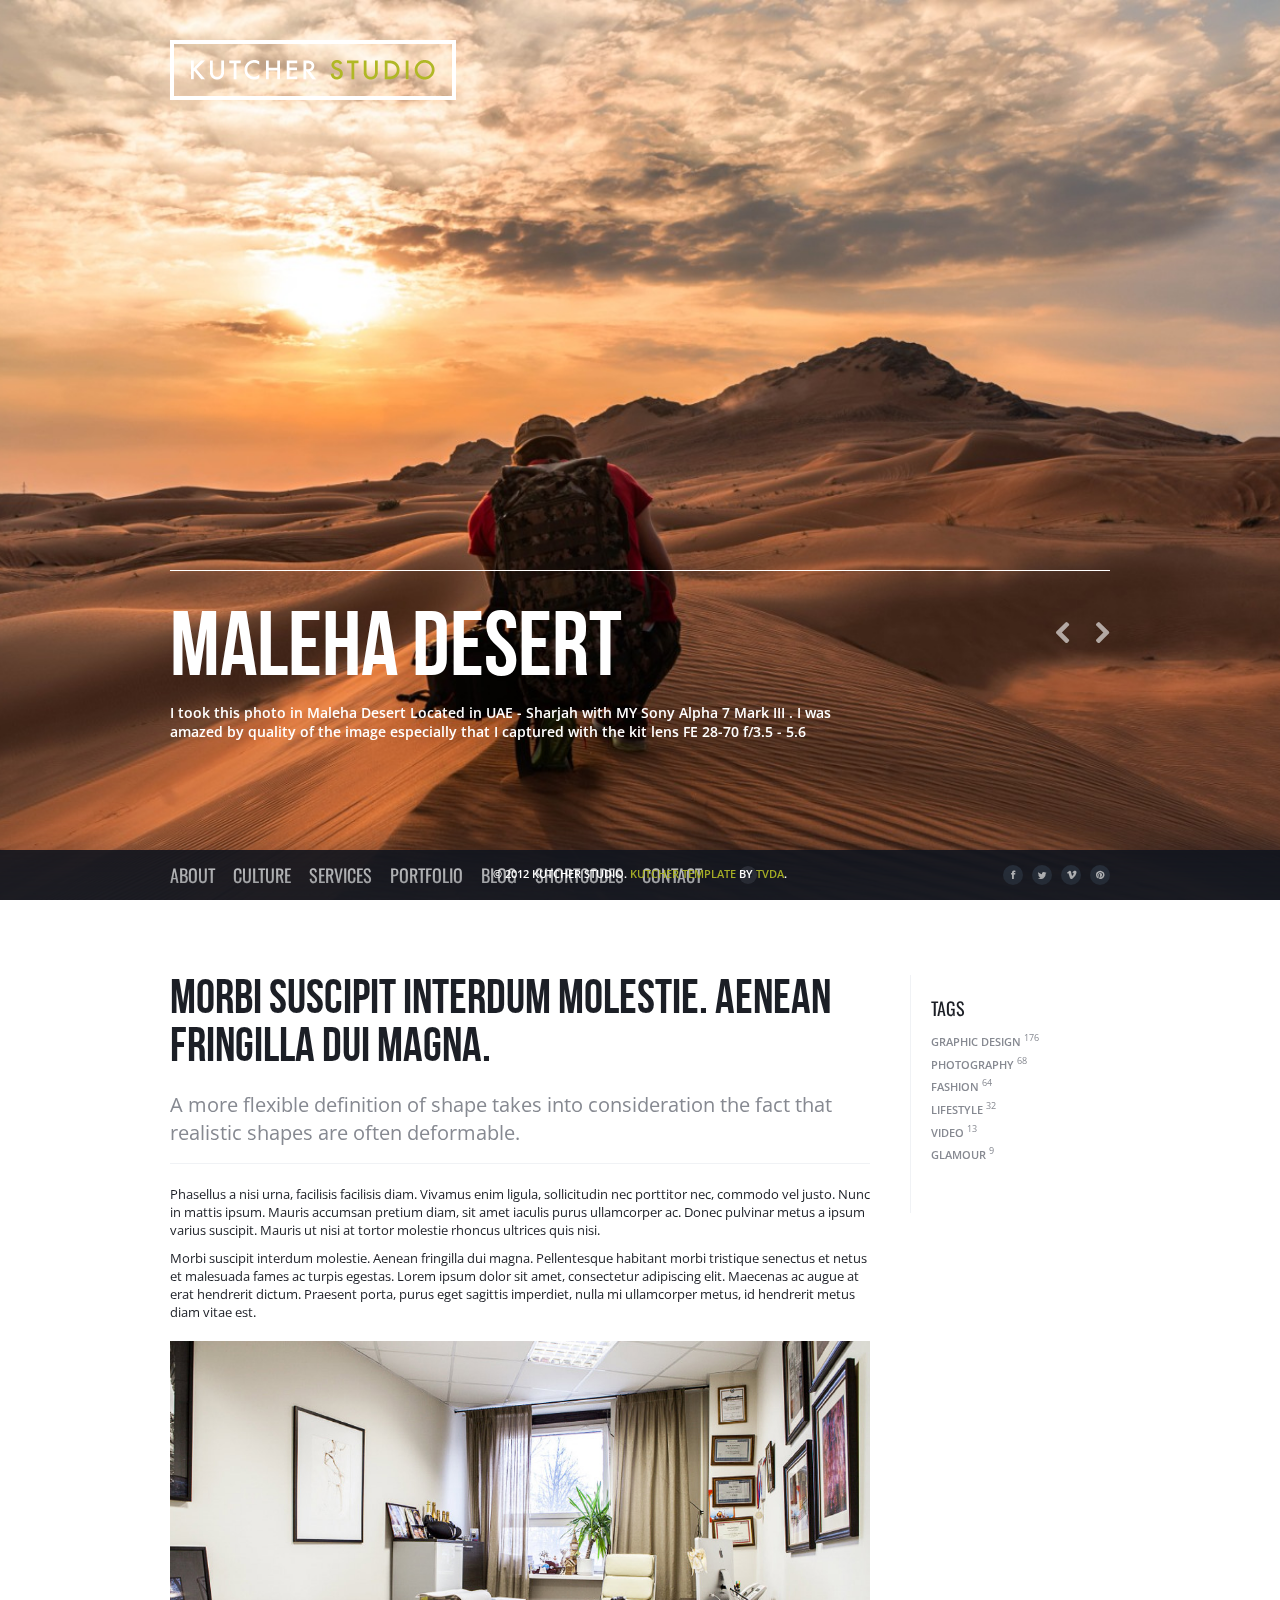
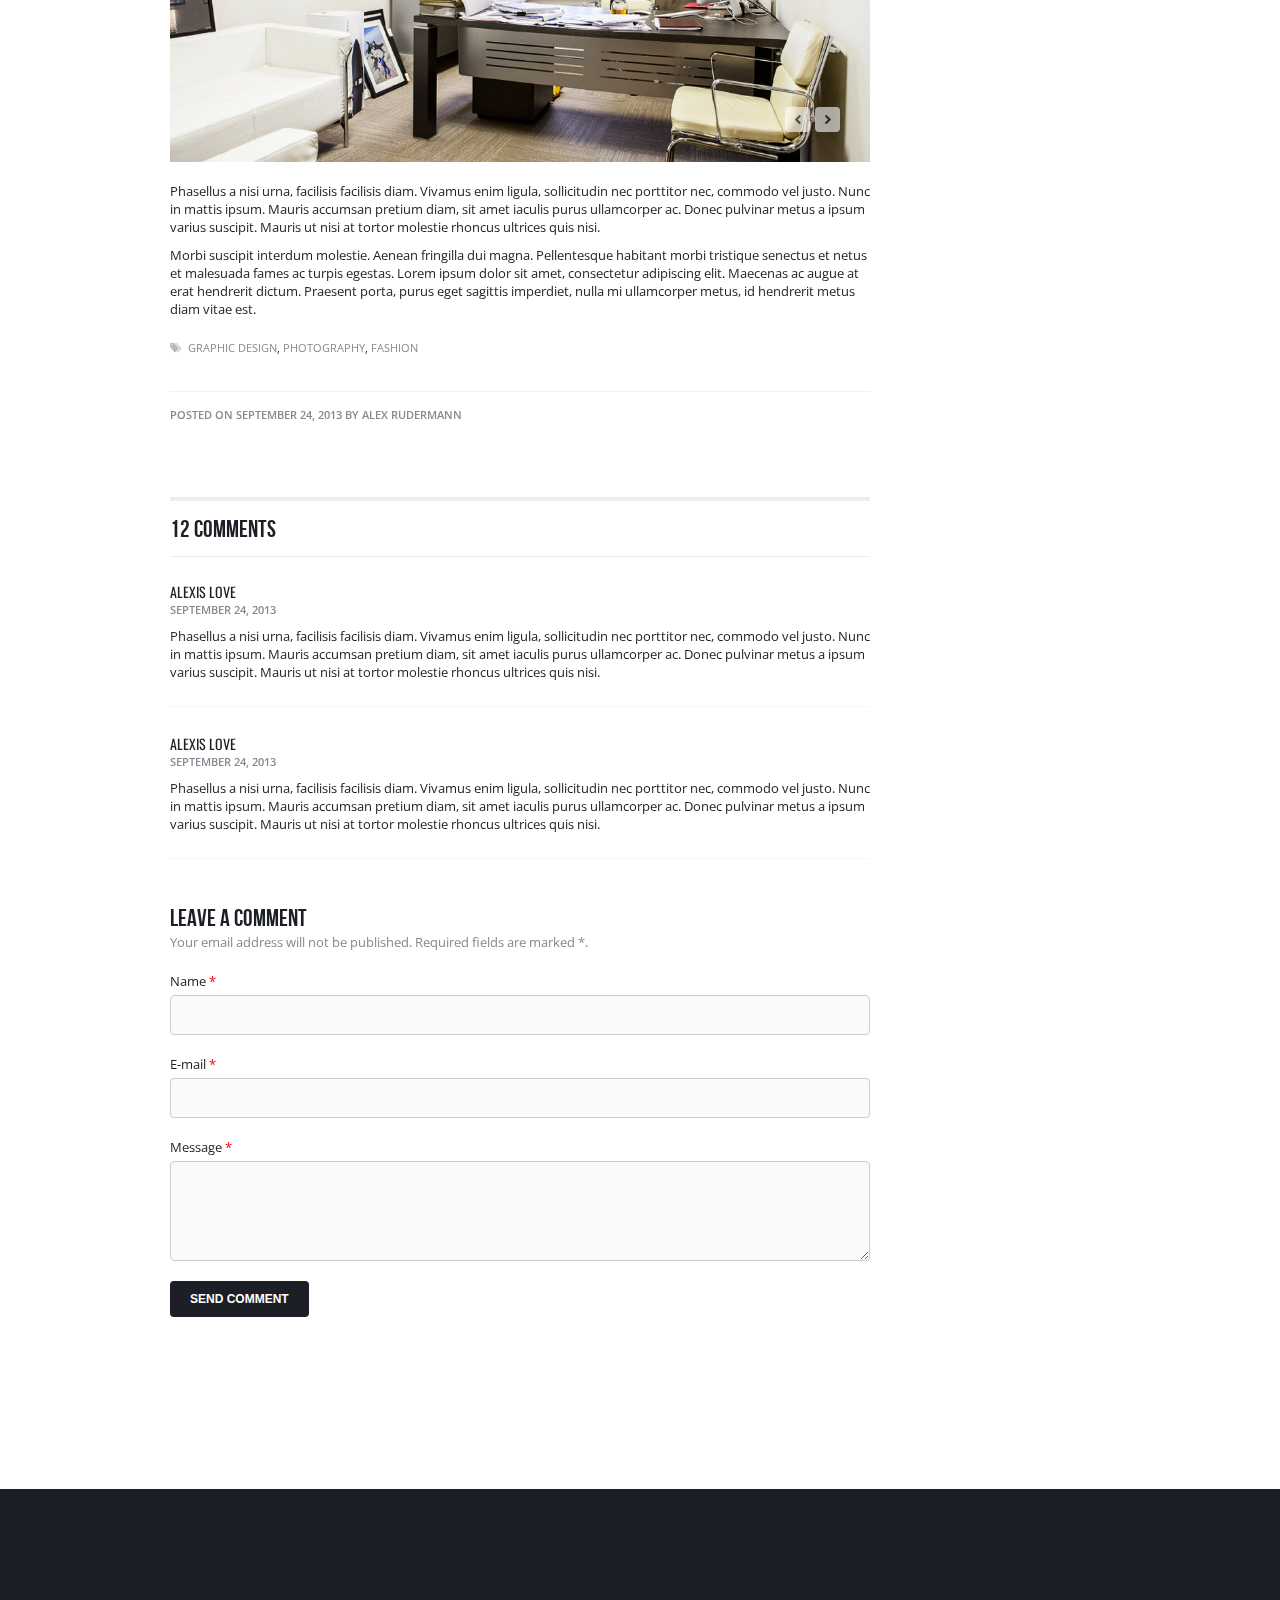
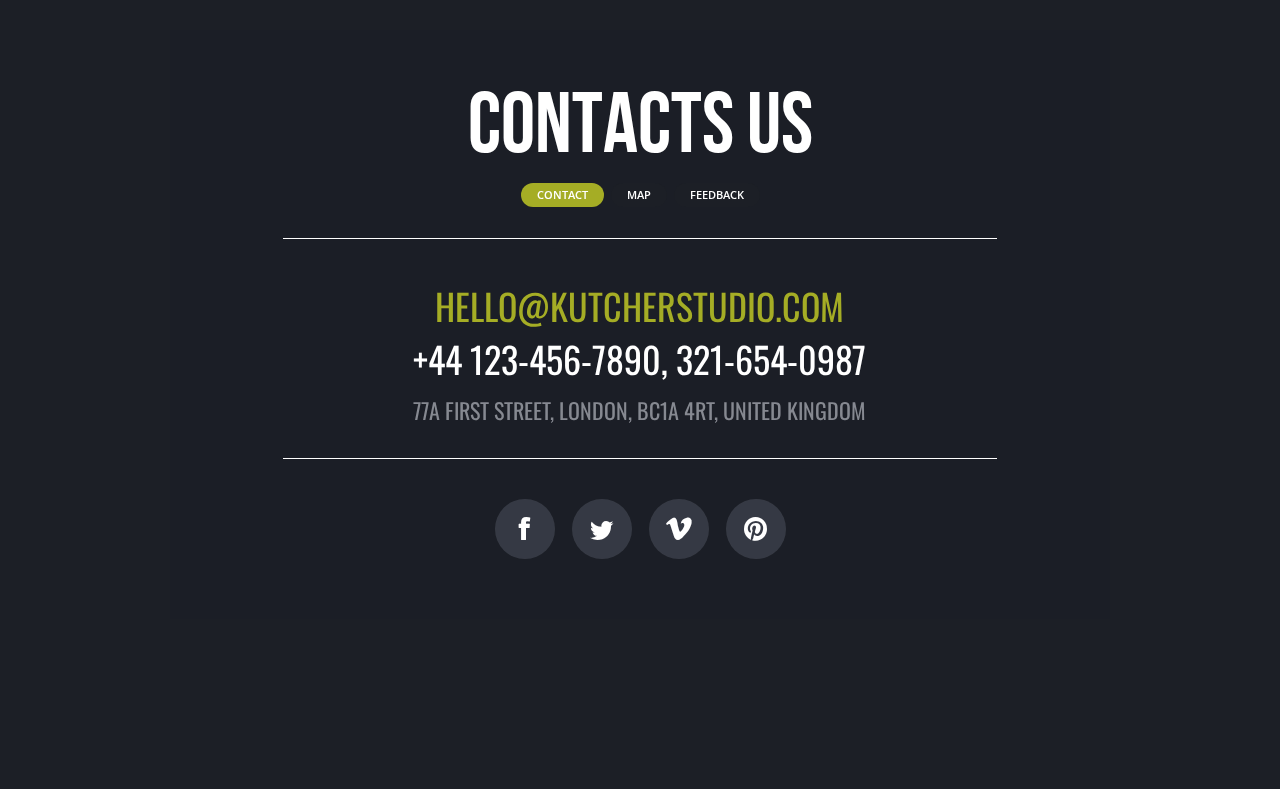
==== commit 23bfd27e: "first finish" ====
--- a/blog-detail.html
+++ b/blog-detail.html
@@ -212,9 +212,7 @@
 						</ul>
 					</div>
 					
-					<div id="twitterfeed" class="block"><a class="twitter-timeline" href="https://twitter.com/envato" data-widget-id="347631015214317568">Tweets by @envato</a>
-<script>!function(d,s,id){var js,fjs=d.getElementsByTagName(s)[0],p=/^http:/.test(d.location)?'http':'https';if(!d.getElementById(id)){js=d.createElement(s);js.id=id;js.src=p+"://platform.twitter.com/widgets.js";fjs.parentNode.insertBefore(js,fjs);}}(document,"script","twitter-wjs");</script>
-</div>
+					<div id="twitterfeed" class="block"></div>
 					
 				</div>
 				
--- a/css/style.css
+++ b/css/style.css
@@ -103,7 +103,7 @@
 }
 
 .pattern {
-	background: url(../images/pattern.png);
+	/* background: url(../images/pattern.png); */
 	width: 100%;
 	position: absolute;
 }	
@@ -393,7 +393,7 @@
 	/*Parallax2------------------------------------------*/
 	
 	.bg2 {
-		background: url(../images/parallax/GOPR6330.jpg) top center fixed repeat-y;
+		background: url(../images/parallax/teaser2.jpg) top center fixed repeat-y;
 		width: 100%;
 		height: 100%;
 		margin: 0 auto;
@@ -417,13 +417,8 @@
 	
 	}
 	
-	.tweet-date {
-		display: block;
-		margin-top: 20px;
-		margin-bottom: 10px;
-	}
-	
-	.tweet-date a {
+	.twitter-date {
+		color: #868991;
 		font-size: 11px;
 		text-transform: uppercase;
 		font-weight: 600;
@@ -438,7 +433,7 @@
 	}
 	
 	.bg3 {
-		background: url(../images/slider/banner14.jpeg) 100% 100% fixed repeat-y;
+		background: url(../images/slider/banner4.jpeg) 50% 50% fixed repeat-y;
 		width: 100%;
 		height: 100%;
 		margin: 0 auto;
@@ -471,7 +466,11 @@
 	padding-top: 64px;
 	padding-bottom: 80px;
 	position: relative;
-	background: white;
+	/* background: white; */
+	background: linear-gradient( 
+		0deg
+		 ,#000000 8%,#292929 89%);
+		 color: #ffb400;
 }
 
 .one-text {
@@ -518,7 +517,7 @@
 	/*Homepage------------------------------------------*/
 	
 	#homepage {
-		background: url(../images/pattern.png);
+		/* background: url(../images/pattern.png); */
 		position: relative;
 		overflow: hidden;
 		height: 100%;
@@ -610,7 +609,7 @@
 	/*Culrute------------------------------------------*/
 
 	.full-width {
-		background: #f0f2f5;
+		/* background: #f0f2f5; */
 		padding: 60px 0px 60px 0px;
 		margin: 53px 0px 54px 0px;
 	}
@@ -634,7 +633,7 @@
 		-webkit-border-radius: 160px;
 		-moz-border-radius: 160px;
 		margin: 24px auto 24px auto;
-		background: #f0f2f5 center center no-repeat;
+		background: black center center no-repeat;
 	}
 	
 	
@@ -774,7 +773,7 @@
 
 	/*Contact------------------------------------------*/
 
-	#contact {
+	#submit-form {
 		width: 100%;
 		height: auto;
 		min-height: 100%;
@@ -1641,4 +1640,3 @@
 	    border-top: 7px solid #1c1f26;
 	    bottom: -5px;
 	    left: 40%;
-	}--- a/css/media.css
+++ b/css/media.css
@@ -19,14 +19,6 @@
                 #contact { background-size: 1210px; }
                 .card { margin: 60px 0 0 0; }
 } 
-
-/* @media only screen and (max-width: 1800px) {
-   .logo{
-    width: 180px;
-     height: auto;
-   }
- 
-} */
  
 @media only screen and (max-width: 767px) {
                 h1 { font-size: 54px; line-height: 1; }
@@ -40,7 +32,7 @@
                 .contact-social-icons li { margin: 0 5px 0 5px; }
                 .links { display: none; }
                 .dropmenu { display: block; margin-top: 5px; }
-                /* .logo { width: 180px; height: auto; } */
+                .logo { width: 180px; height: auto; }
                 .slidedescription { display: none; }
                 .line { width: 80px; margin-bottom: 20px; }
                 .social-icons { position: absolute; top: 4px; right:10px; margin-top: 0; }
